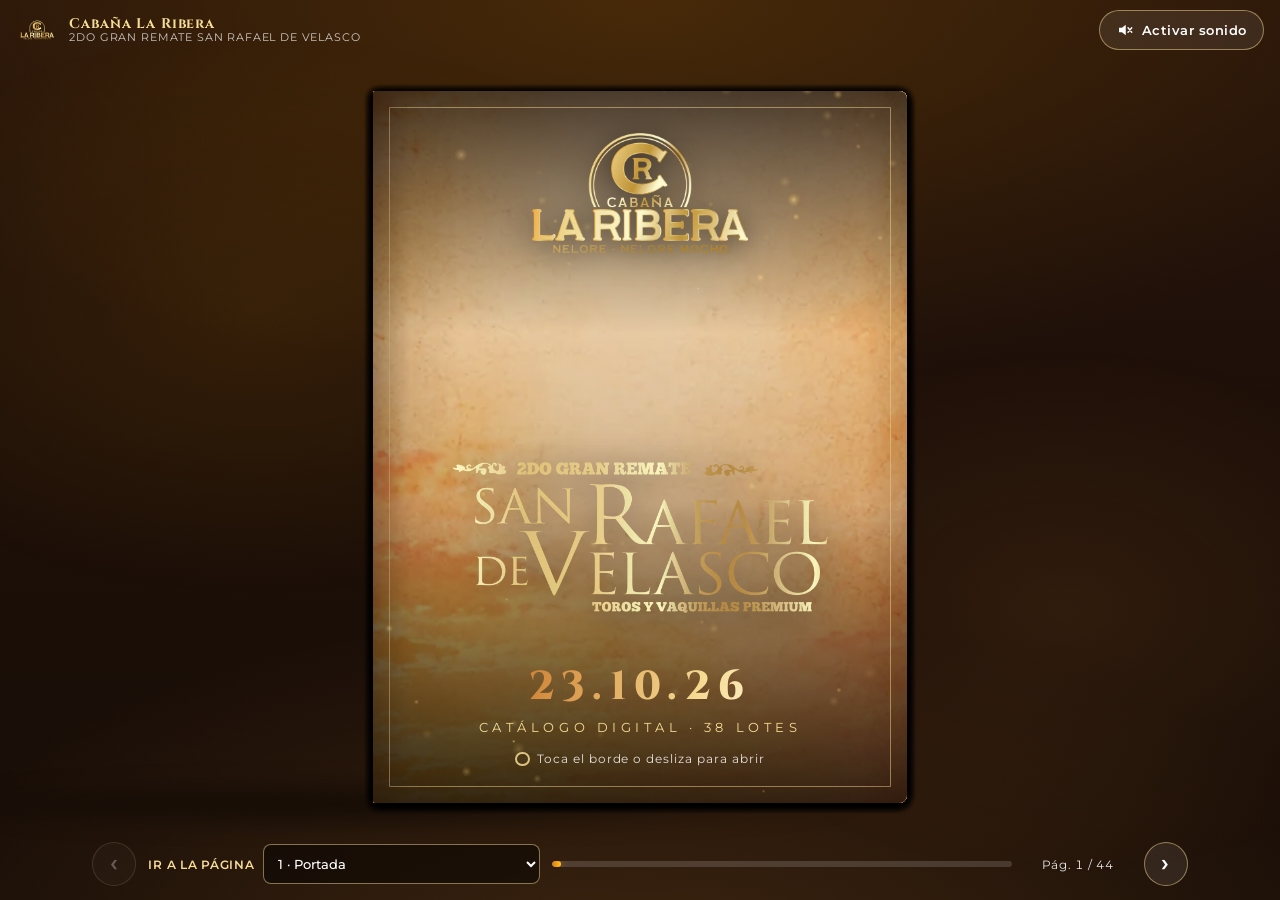
==== index.html @ 7583cc15 "Pulido: imágenes optimizadas, vista previa para compartir, cabeceras de seguridad, nginx sin root y " ====
<!doctype html>
<html lang="es">
<head>
  <meta charset="utf-8">
  <meta name="viewport" content="width=device-width, initial-scale=1, viewport-fit=cover">
  <title>Catálogo Cabaña La Ribera · 2do Gran Remate San Rafael de Velasco</title>
  <meta name="description" content="Catálogo digital del 2do Gran Remate San Rafael de Velasco — Toros y Vaquillas Premium. Cabaña La Ribera, Nelore y Nelore Mocho.">
  <meta name="theme-color" content="#1a0f08">
  <link rel="icon" href="assets/logo-header.webp" type="image/webp">
  <link rel="apple-touch-icon" href="assets/apple-touch-icon.png">
  <link rel="canonical" href="https://cabanalaribera.cerice360.com/">
  <meta property="og:type" content="website">
  <meta property="og:locale" content="es_BO">
  <meta property="og:site_name" content="Cabaña La Ribera">
  <meta property="og:title" content="Catálogo · 2do Gran Remate San Rafael de Velasco">
  <meta property="og:description" content="Toros y Vaquillas Premium Nelore · Nelore Mocho. 38 lotes con video. Cabaña La Ribera.">
  <meta property="og:url" content="https://cabanalaribera.cerice360.com/">
  <meta property="og:image" content="https://cabanalaribera.cerice360.com/assets/og-catalogo.jpg">
  <meta property="og:image:width" content="1200">
  <meta property="og:image:height" content="630">
  <meta name="twitter:card" content="summary_large_image">
  <link rel="preconnect" href="https://fonts.googleapis.com">
  <link rel="preconnect" href="https://fonts.gstatic.com" crossorigin>
  <link href="https://fonts.googleapis.com/css2?family=Cinzel:wght@500;700;800;900&family=Cormorant+Garamond:ital,wght@0,500;0,700;1,500;1,600&family=Montserrat:wght@400;500;600;700;800&display=swap" rel="stylesheet">
  <link rel="stylesheet" href="css/style.css">
</head>
<body class="intro-on">
  <div class="intro" id="intro" aria-hidden="true">
    <div class="intro-in">
      <img class="intro-logo" src="assets/logo-lr.webp" alt="">
      <i class="intro-line"></i>
      <p class="intro-txt">2do Gran Remate <span>·</span> San Rafael de Velasco</p>
    </div>
    <span class="intro-curtain intro-curtain--l"></span><span class="intro-curtain intro-curtain--r"></span>
  </div>
  <a class="skip" href="#book">Saltar al catálogo</a>

  <header class="topbar">
    <div class="brand">
      <img src="assets/logo-header.webp" alt="" width="44" height="29">
      <div class="brand-txt"><strong>Cabaña La Ribera</strong><span>2do Gran Remate San Rafael de Velasco</span></div>
    </div>
    <button id="sound" class="btn btn--sound" type="button" aria-pressed="false">
      <svg viewBox="0 0 24 24" width="18" height="18" aria-hidden="true"><path class="ic-spk" d="M4 9v6h4l5 4V5L8 9H4z" fill="currentColor"/><path class="ic-wave" d="M16 8.5a5 5 0 0 1 0 7M18.5 6a8.5 8.5 0 0 1 0 12" fill="none" stroke="currentColor" stroke-width="1.8" stroke-linecap="round"/><path class="ic-mute" d="M16 9l5 6M21 9l-5 6" fill="none" stroke="currentColor" stroke-width="1.8" stroke-linecap="round"/></svg>
      <span id="soundLabel">Activar sonido</span>
    </button>
  </header>

  <main class="stage" id="stage">
    <button class="edge edge--prev" id="edgePrev" type="button" aria-label="Página anterior"><span aria-hidden="true">‹</span></button>
    <div class="book-wrap" id="bookWrap">
      <div class="book" id="book" tabindex="-1" aria-label="Catálogo en formato libro"></div>
    </div>
    <button class="edge edge--next" id="edgeNext" type="button" aria-label="Página siguiente"><span aria-hidden="true">›</span></button>
  </main>

  <nav class="controls" aria-label="Navegación del catálogo">
    <button class="btn btn--icon" id="btnPrev" type="button" aria-label="Página anterior">‹</button>
    <label class="goto"><span>Ir a la página</span>
      <select id="goto"></select>
    </label>
    <div class="progress" role="progressbar" aria-label="Progreso del catálogo" aria-valuemin="0" aria-valuemax="100" aria-valuenow="0"><i id="bar"></i></div>
    <output class="counter" id="counter" aria-live="polite"></output>
    <button class="btn btn--icon" id="btnNext" type="button" aria-label="Página siguiente">›</button>
  </nav>

  <noscript><p class="noscript">Este catálogo necesita JavaScript.</p></noscript>
  <script src="data/catalog.js"></script>
  <script src="js/seals.js"></script>
  <script src="js/book.js"></script>
  <script src="js/fx.js"></script>
</body>
</html>
---- css/style.css ----
/* Catálogo Cabaña La Ribera — identidad: atardecer ámbar, bronce #cd7f32, misión chiquitana, tipografía de inscripción */
:root {
  --night: #170d07;
  --dusk: #2d170b;
  --umber: #4a2812;
  --bronze: #cd7f32;
  --amber: #ffa500;
  --gold: #d9a13a;
  --gold-hi: #f6dc94;
  --ember: #a8341c;
  --paper: #f8eed9;
  --paper-2: #efdcb8;
  --ink: #2b1a0f;
  --ink-soft: #6b4a30;
  --f-display: 'Cinzel', 'Trajan Pro', 'Times New Roman', serif;
  --f-serif: 'Cormorant Garamond', Georgia, serif;
  --f-sans: 'Montserrat', system-ui, -apple-system, 'Segoe UI', sans-serif;
  --bar: 132px;
  --ar: .75;
  --ease: cubic-bezier(.55, .06, .25, 1);
}
* { box-sizing: border-box; }
html, body { height: 100%; margin: 0; }
body {
  background:
    radial-gradient(120% 70% at 50% 0%, rgba(255, 165, 0, .16), transparent 60%),
    radial-gradient(90% 60% at 50% 110%, rgba(205, 127, 50, .22), transparent 70%),
    linear-gradient(180deg, #24120a, var(--night));
  background-color: var(--night);
  color: var(--ink);
  font-family: var(--f-sans);
  overflow: hidden;
  display: flex; flex-direction: column;
  -webkit-tap-highlight-color: transparent;
}
img { max-width: 100%; }
a { color: inherit; }
:focus-visible { outline: 3px solid var(--amber); outline-offset: 3px; border-radius: 4px; }
.skip { position: absolute; left: 8px; top: -60px; background: var(--amber); color: #000; padding: 10px 14px; z-index: 2000; font-weight: 700; border-radius: 6px; }
.skip:focus { top: 8px; }

/* ----- barra superior ----- */
.topbar { display: flex; align-items: center; justify-content: space-between; gap: 12px; padding: 10px max(16px, env(safe-area-inset-left)); color: #fff; flex: none; }
.brand { display: flex; align-items: center; gap: 10px; min-width: 0; }
.brand img { height: 29px; width: auto; }
.brand-txt { display: flex; flex-direction: column; line-height: 1.15; min-width: 0; }
.brand-txt strong { font-family: var(--f-display); letter-spacing: .06em; font-size: 14px; color: var(--gold-hi); white-space: nowrap; }
.brand-txt span { font-size: 10.5px; letter-spacing: .08em; text-transform: uppercase; opacity: .75; white-space: nowrap; overflow: hidden; text-overflow: ellipsis; }
.btn { font: 600 13px var(--f-sans); letter-spacing: .04em; color: #fff; background: rgba(255, 255, 255, .08); border: 1px solid rgba(246, 220, 148, .5); border-radius: 999px; padding: 9px 16px; cursor: pointer; display: inline-flex; align-items: center; gap: 8px; transition: background .2s, transform .2s; min-height: 40px; }
.btn:hover:not(:disabled) { background: rgba(205, 127, 50, .45); }
.btn:active:not(:disabled) { transform: scale(.96); }
.btn:disabled { opacity: .3; cursor: default; }
.btn--sound { flex: none; }
.btn--sound .ic-wave, .btn--sound .ic-mute { display: none; }
.btn--sound[aria-pressed="false"] .ic-mute { display: inline; }
.btn--sound[aria-pressed="true"] .ic-wave { display: inline; }
.btn--sound[aria-pressed="true"] { background: var(--bronze); border-color: var(--gold-hi); }
.btn--icon { font-size: 24px; width: 44px; height: 44px; padding: 0; justify-content: center; line-height: 1; padding-bottom: 3px; }

/* ----- escenario ----- */
.stage { touch-action: pan-y; position: relative; flex: 1 1 auto; min-height: 0; display: flex; align-items: center; justify-content: center; perspective: none; }
.book-wrap {
  --pw: min(calc((100vw - 150px) / 2), calc((100dvh - var(--bar) - 56px) * var(--ar)));
  --ph: calc(var(--pw) / var(--ar));
  width: calc(var(--pw) * 2); height: var(--ph);
  perspective: 2600px; position: relative;
}
.book { position: absolute; inset: 0; transform-style: preserve-3d; transition: transform .9s var(--ease); }
.book.at-start { transform: translateX(calc(var(--pw) * -.5)); }
.book.at-end { transform: translateX(calc(var(--pw) * .5)); }
.book::before { /* sombra sobre la mesa */
  content: ""; position: absolute; left: 3%; right: 3%; bottom: -5%; height: 8%;
  background: radial-gradient(ellipse at center, rgba(0, 0, 0, .55), transparent 70%); filter: blur(10px); transform: translateZ(-40px);
}
.sheet { position: absolute; left: 50%; top: 0; width: 50%; height: 100%; transform-origin: left center; transform-style: preserve-3d; transition: transform .9s var(--ease); }
.sheet.flipped { transform: rotateY(-180deg); }
.face { position: absolute; inset: 0; backface-visibility: hidden; -webkit-backface-visibility: hidden; overflow: hidden; background: var(--paper); }
.face--front { border-radius: 2px 8px 8px 2px; box-shadow: 0 2px 10px rgba(0, 0, 0, .35); }
.face--back { transform: rotateY(180deg); border-radius: 8px 2px 2px 8px; }
.face::after { content: ""; position: absolute; inset: 0; pointer-events: none; z-index: 20; }
.face--front::after { background: linear-gradient(90deg, rgba(40, 18, 5, .38), rgba(40, 18, 5, .08) 7%, transparent 16%, transparent 92%, rgba(40, 18, 5, .12)); }
.face--back::after { background: linear-gradient(270deg, rgba(40, 18, 5, .38), rgba(40, 18, 5, .08) 7%, transparent 16%, transparent 92%, rgba(40, 18, 5, .12)); }
.sheet.turning .face::before { content: ""; position: absolute; inset: 0; z-index: 21; pointer-events: none; background: #1a0b02; opacity: 0; animation: turnShade .9s var(--ease); }
@keyframes turnShade { 0% { opacity: 0 } 50% { opacity: .42 } 100% { opacity: 0 } }

/* móvil: una página */
html[data-mode="single"] .book-wrap { --pw: min(calc(100vw - 20px), calc((100dvh - var(--bar) - 56px) * var(--ar))); --ar: .625; width: var(--pw); height: var(--ph); }
html[data-mode="single"] .book, html[data-mode="single"] .book.at-start, html[data-mode="single"] .book.at-end { transform: none; }
.leaf { position: absolute; inset: 0; transform-origin: left center; transform-style: preserve-3d; transition: transform .8s var(--ease), opacity .8s var(--ease), visibility 0s; border-radius: 6px 10px 10px 6px; overflow: hidden; background: var(--paper); box-shadow: 0 6px 24px rgba(0, 0, 0, .5); }
.leaf.gone { transform: rotateY(-112deg); opacity: 0; visibility: hidden; pointer-events: none; transition: transform .8s var(--ease), opacity .7s .1s var(--ease), visibility 0s .8s; }
.leaf::after { content: ""; position: absolute; inset: 0; pointer-events: none; z-index: 20; background: linear-gradient(90deg, rgba(40, 18, 5, .3), transparent 10%); }

/* bordes táctiles */
.edge { position: absolute; top: 0; bottom: 0; width: clamp(54px, 9vw, 130px); z-index: 50; border: 0; background: transparent; color: var(--gold-hi); font-size: 54px; cursor: pointer; display: flex; align-items: center; opacity: .0; transition: opacity .25s, background .25s; }
.edge span { text-shadow: 0 2px 10px #000; padding-bottom: 8px; }
.edge--prev { left: 0; justify-content: flex-start; padding-left: 14px; background: linear-gradient(90deg, rgba(0, 0, 0, .0), transparent); }
.edge--next { right: 0; justify-content: flex-end; padding-right: 14px; }
.edge:hover:not(:disabled), .edge:focus-visible { opacity: 1; background: linear-gradient(90deg, rgba(205, 127, 50, .28), transparent); }
.edge--next:hover:not(:disabled), .edge--next:focus-visible { background: linear-gradient(270deg, rgba(205, 127, 50, .28), transparent); }
.edge:disabled { display: none; }
html[data-mode="single"] .edge { width: 17%; font-size: 0; }
html[data-mode="single"] .edge:disabled { display: none; }

/* ----- controles ----- */
.controls { flex: none; display: flex; align-items: center; gap: 12px; padding: 8px max(16px, env(safe-area-inset-left)) max(14px, env(safe-area-inset-bottom)); color: #fff; flex-wrap: wrap; justify-content: center; }
.goto { display: flex; align-items: center; gap: 8px; font-size: 12px; letter-spacing: .06em; text-transform: uppercase; color: var(--gold-hi); font-weight: 600; }
.goto select { font: 500 13px var(--f-sans); color: #fff; background: rgba(0, 0, 0, .45); border: 1px solid rgba(246, 220, 148, .5); border-radius: 8px; padding: 9px 10px; max-width: 46vw; min-height: 40px; }
.goto select option { color: #000; }
.progress { flex: 1 1 140px; min-width: 100px; max-width: 460px; height: 6px; border-radius: 4px; background: rgba(255, 255, 255, .15); overflow: hidden; }
.progress i { display: block; height: 100%; width: 0; background: linear-gradient(90deg, var(--bronze), var(--amber), var(--gold-hi)); border-radius: 4px; transition: width .6s var(--ease); }
.counter { font-size: 12px; letter-spacing: .06em; min-width: 108px; text-align: center; font-variant-numeric: tabular-nums; opacity: .9; }

/* ============ PÁGINAS ============ */
.page {
  --pw: min(calc((100vw - 150px) / 2), calc((100dvh - var(--bar) - 56px) * .75));
  position: absolute; inset: 0; overflow: hidden; color: var(--ink);
  font-size: calc(var(--pw) / 33); font-family: var(--f-sans); line-height: 1.4;

}
html[data-mode="single"] .page { --pw: min(calc(100vw - 20px), calc((100dvh - var(--bar) - 56px) * .625)); font-size: calc(var(--pw) / 27); }
.page--paper {
  background:
    radial-gradient(120% 80% at 10% 0%, rgba(255, 255, 255, .6), transparent 60%),
    radial-gradient(100% 70% at 100% 100%, rgba(205, 127, 50, .16), transparent 70%),
    var(--paper);
  display: flex; flex-direction: column; padding: 2.6em 2.4em 2.4em;
}
.page--paper::before { content: ""; position: absolute; inset: .9em; border: 1px solid rgba(168, 52, 28, .35); border-radius: 3px; pointer-events: none; box-shadow: inset 0 0 0 .3em transparent, inset 0 0 0 calc(.3em + 1px) rgba(205, 127, 50, .25); }
.deco { position: absolute; width: 5em; height: 5em; pointer-events: none; opacity: .55; background: radial-gradient(circle at 0 0, transparent 52%, var(--bronze) 53%, var(--bronze) 56%, transparent 57%), radial-gradient(circle at 0 0, transparent 34%, var(--bronze) 35%, var(--bronze) 37%, transparent 38%); }
.deco--tl { left: .9em; top: .9em; }
.deco--br { right: .9em; bottom: .9em; transform: rotate(180deg); }
.eyebrow { margin: 0; font-size: .78em; letter-spacing: .32em; text-transform: uppercase; color: var(--ember); font-weight: 700; text-align: center; }
.sec-title { font-family: var(--f-display); font-weight: 800; font-size: 2.1em; margin: .25em 0 .35em; text-align: center; color: var(--umber); letter-spacing: .06em; text-transform: uppercase; }
.sec-title--light { color: #fff; text-shadow: 0 2px 14px rgba(60, 20, 0, .7); position: relative; z-index: 2; }
.folio { position: absolute; left: 2.6em; right: 2.6em; bottom: 1.15em; display: flex; justify-content: space-between; align-items: baseline; font-size: .68em; letter-spacing: .2em; text-transform: uppercase; color: var(--ink-soft); z-index: 3; }
.folio b { font-family: var(--f-display); font-size: 1.5em; color: var(--ember); letter-spacing: .05em; }
.orn { display: flex; align-items: center; justify-content: center; gap: .6em; margin: .7em 0; }
.orn i { height: 1px; width: 5em; background: linear-gradient(90deg, transparent, var(--bronze)); }
.orn i:last-child { background: linear-gradient(270deg, transparent, var(--bronze)); }
.orn b { width: .7em; height: .7em; transform: rotate(45deg); background: var(--ember); box-shadow: 0 0 0 .22em var(--paper), 0 0 0 .3em var(--bronze); }

/* --- portada / contraportada --- */
.page--cover, .page--back { background: var(--night); color: #fff; }
.cover-video { position: absolute; inset: 0; width: 100%; height: 100%; object-fit: cover; opacity: .78; }
.page--cover { background: var(--night) center/cover url('../assets/info1-image-mobile.webp'); }
.page--back { background: radial-gradient(90% 60% at 50% 0%, rgba(255, 165, 0, .35), transparent 70%), var(--night); }
.cover-veil { position: absolute; inset: 0; background: linear-gradient(180deg, rgba(23, 13, 7, .78), rgba(23, 13, 7, .1) 34%, rgba(23, 13, 7, .18) 58%, rgba(23, 13, 7, .88)); }
.cover-frame { position: absolute; inset: 1em; border: 1px solid rgba(246, 220, 148, .65); outline: 1px solid rgba(246, 220, 148, .25); outline-offset: .35em; pointer-events: none; }
.cover-body { position: absolute; inset: 0; padding: 2.6em 2em 2.2em; display: flex; flex-direction: column; align-items: center; text-align: center; }
.cover-logo { width: 46%; height: auto; filter: drop-shadow(0 4px 14px rgba(0, 0, 0, .6)); }
.cover-title { width: 88%; height: auto; margin-top: auto; filter: drop-shadow(0 4px 18px rgba(0, 0, 0, .7)); }
.cover-date { margin: .6em 0 0; }
.cover-date span { display: inline-block; font-family: var(--f-display); font-size: 2.5em; font-weight: 800; letter-spacing: .18em; color: var(--bronze); background: linear-gradient(180deg, var(--gold-hi), var(--bronze)); -webkit-background-clip: text; background-clip: text; color: transparent; text-shadow: none; padding: 0 .2em; }
.cover-kicker { margin: .2em 0 0; font-size: .8em; letter-spacing: .35em; text-transform: uppercase; color: var(--gold-hi); }
.cover-hint { margin: 1.2em 0 0; font-size: .74em; letter-spacing: .08em; opacity: .85; display: flex; align-items: center; gap: .6em; }
.hint-hand { width: 1.2em; height: 1.2em; border: 2px solid var(--gold-hi); border-radius: 50%; display: inline-block; position: relative; }
.page--back .cover-body { justify-content: center; gap: 1.1em; }
.page--back .cover-logo { width: 62%; margin-bottom: .4em; }
.back-lema { font-family: var(--f-serif); font-style: italic; font-size: 2em; margin: 0; color: var(--gold-hi); }
.back-date { margin: 0; font-size: .95em; letter-spacing: .1em; text-transform: uppercase; line-height: 1.7; }
.back-date span { font-size: .78em; opacity: .75; letter-spacing: .18em; }
.back-contact { margin: .4em 0 0; line-height: 1.8; }
.back-contact a { text-decoration: none; border-bottom: 1px solid rgba(246, 220, 148, .5); }
.back-credit { position: absolute; bottom: 2.2em; margin: 0; font-size: .66em; letter-spacing: .12em; opacity: .65; text-transform: uppercase; }

/* --- bienvenida --- */
.page--welcome { padding: 0; }
.w-scene { height: 31%; position: relative; overflow: hidden; flex: none; }
.w-scene img { width: 100%; height: 100%; object-fit: cover; object-position: 55% 35%; display: block; }
.w-scene::after { content: ""; position: absolute; inset: auto 0 0 0; height: 40%; background: linear-gradient(180deg, transparent, var(--paper)); }
.w-body { padding: 0 2.6em; text-align: center; position: relative; z-index: 2; margin-top: -.6em; }
.w-title { font-family: var(--f-display); font-weight: 800; font-size: 1.95em; line-height: 1.1; margin: .3em 0 .1em; color: var(--umber); text-transform: uppercase; letter-spacing: .04em; }
.w-sub { margin: 0; font-size: .8em; font-weight: 700; letter-spacing: .26em; text-transform: uppercase; color: var(--ember); }
.w-p { margin: .45em 0; font-size: .94em; line-height: 1.5; }
.w-p b { color: var(--ember); font-weight: 700; }
.w-quote { font-family: var(--f-serif); font-style: italic; font-size: 1.35em; line-height: 1.15; margin: .5em 0 .5em; color: var(--umber); }
.w-when { display: flex; flex-direction: column; gap: .1em; margin: 0; font-size: .8em; }
.w-when b { letter-spacing: .12em; color: var(--ember); text-transform: uppercase; }
.w-when span { opacity: .8; }

/* --- agenda --- */
.ag-head { position: relative; z-index: 2; }
.timeline { list-style: none; margin: .6em 0 0; padding: 0; display: grid; gap: 1.05em; position: relative; z-index: 2; }
.timeline::before { content: ""; position: absolute; left: 3.15em; top: 1.4em; bottom: 1.4em; width: 2px; background: repeating-linear-gradient(180deg, var(--bronze) 0 .5em, transparent .5em .9em); }
.tl-item { display: grid; grid-template-columns: 6.3em 3.1em 1fr; align-items: center; gap: .9em; background: rgba(255, 255, 255, .55); border: 1px solid rgba(205, 127, 50, .35); border-radius: .5em; padding: .75em .9em .75em .5em; box-shadow: 0 .3em 1em rgba(120, 60, 10, .1); position: relative; }
.tl-date { text-align: center; line-height: 1; font-family: var(--f-display); color: var(--ember); }
.tl-date b { display: block; font-size: 2.8em; font-weight: 800; }
.tl-date span { display: block; text-transform: uppercase; letter-spacing: .25em; font-size: .78em; font-weight: 700; margin-top: .25em; color: var(--umber); }
.tl-ic { width: 3.1em; height: 3.1em; border-radius: 50%; background: var(--umber); color: var(--gold-hi); display: grid; place-items: center; padding: .65em; z-index: 1; border: 2px solid var(--bronze); }
.tl-ic svg { width: 100%; height: 100%; }
.tl-txt h3 { margin: 0; font-family: var(--f-display); font-size: 1.12em; letter-spacing: .04em; color: var(--umber); text-transform: uppercase; }
.tl-time { margin: .15em 0 0; font-weight: 800; color: var(--ember); letter-spacing: .1em; }
.tl-place { margin: .1em 0 0; font-size: .86em; color: var(--ink-soft); line-height: 1.3; }
.ag-mision { position: absolute; left: 0; right: 0; bottom: 0; width: 100%; height: 26%; object-fit: cover; opacity: .55; mask-image: linear-gradient(180deg, transparent, #000 70%); -webkit-mask-image: linear-gradient(180deg, transparent, #000 70%); z-index: 1; }
.page--agenda .folio { z-index: 3; }
.is-visible .tl-item { animation: rise .7s var(--ease) both; animation-delay: calc(.25s + var(--i) * .18s); }
@keyframes rise { from { opacity: 0; transform: translateY(1em); } }

/* --- lote --- */
.page--lot { padding: 0 0 0; }
.lot-head { position: relative; flex: none; height: 6.3em; margin: 0; background: linear-gradient(180deg, rgba(60, 22, 4, .1), rgba(60, 22, 4, .55)), url('../assets/info1-image-mobile.webp') center 35%/cover; display: flex; align-items: flex-end; gap: .55em; padding: 0 2.4em .7em; color: #fff; overflow: hidden; }
.lot-head::after { content: ""; position: absolute; left: 0; right: 0; bottom: 0; height: 3px; background: linear-gradient(90deg, var(--bronze), var(--gold-hi), var(--bronze)); }
.lot-kicker { font-family: var(--f-display); letter-spacing: .4em; font-size: .85em; text-transform: uppercase; padding-bottom: .55em; text-shadow: 0 1px 8px rgba(0, 0, 0, .6); }
.lot-num { font-family: var(--f-display); font-weight: 900; font-size: 4.4em; line-height: .85; color: #fff; text-shadow: 0 3px 0 var(--ember), 0 6px 18px rgba(60, 20, 0, .55); letter-spacing: .02em; }
.lot-brand { margin-left: auto; font-size: .68em; letter-spacing: .2em; text-transform: uppercase; display: flex; align-items: center; gap: .6em; padding-bottom: .5em; text-shadow: 0 1px 8px rgba(0, 0, 0, .7); font-weight: 600; text-align: right; }
.lot-brand i { width: .6em; height: .6em; background: var(--amber); transform: rotate(45deg); flex: none; }
.vframe { position: relative; margin: 1.1em 2.1em 0; padding: .45em; border-radius: .35em; background: linear-gradient(135deg, #f6dc94, #b97a25 40%, #6d3f0e 70%, #d9a13a); box-shadow: 0 .5em 1.4em rgba(80, 30, 5, .35); flex: none; z-index: 2; }
.vframe::before { content: ""; position: absolute; inset: .18em; border: 1px solid rgba(255, 240, 200, .55); border-radius: .25em; pointer-events: none; z-index: 5; }
.vbox { position: relative; aspect-ratio: 16 / 9; background: #000; overflow: hidden; border-radius: .15em; }
.vbox video, .vbox .v-frame, .vbox .v-poster { position: absolute; inset: 0; width: 100%; height: 100%; border: 0; object-fit: cover; display: block; }
.vbox .v-poster { transform: scale(1.34); } /* recorta las barras del 4:3 de YouTube */
.vbox.is-playing .v-poster { opacity: 0; transition: opacity .9s 5s; }
.vbox .v-frame { transform: scale(1.16); }
.v-shield { position: absolute; inset: 0; z-index: 3; touch-action: pan-y; }
.v-yt { position: absolute; right: .5em; bottom: .5em; z-index: 4; font-size: .66em; letter-spacing: .1em; text-transform: uppercase; font-weight: 700; text-decoration: none; background: rgba(0, 0, 0, .65); color: #fff; padding: .45em .8em; border-radius: 99px; border: 1px solid rgba(246, 220, 148, .6); opacity: 0; transition: opacity .2s; }
.v-yt:focus-visible, .vframe:hover .v-yt, .vbox.no-embed .v-yt { opacity: 1; }
.vbox.no-embed .v-shield { pointer-events: none; }
.vbox:not(.is-playing)::after { content: ""; position: absolute; left: 50%; top: 50%; width: 3.4em; height: 3.4em; margin: -1.7em; border-radius: 50%; border: 3px solid rgba(255, 255, 255, .25); border-top-color: var(--amber); animation: spin 1s linear infinite; opacity: .0; }
.is-visible .vbox:not(.is-playing):not(.no-embed)[data-yt]::after { opacity: 1; }
@keyframes spin { to { transform: rotate(360deg); } }
.vbox.no-embed .v-poster { transform: scale(1.34); }
.vbox.no-embed::before { content: "▶"; position: absolute; inset: 0; display: grid; place-items: center; color: #fff; font-size: 2.6em; z-index: 2; text-shadow: 0 2px 14px #000; pointer-events: none; }

.seals { display: flex; justify-content: center; align-items: center; gap: .15em; margin: -.9em 2em 0; position: relative; z-index: 6; min-height: 6.4em; pointer-events: none; flex-wrap: nowrap; }
.seal-slot { display: block; transform: rotate(var(--rot)); opacity: 0; }
.seal { display: block; width: 6.4em; height: 6.4em; overflow: visible; filter: drop-shadow(0 .3em .45em rgba(50, 15, 0, .45)); }
.seal--combo { width: 7.2em; }
.is-visible .seal-slot { animation: stamp .75s var(--d) cubic-bezier(.2, 1.5, .4, 1) both; }
@keyframes stamp { 0% { opacity: 0; transform: rotate(calc(var(--rot) - 30deg)) scale(2.6); } 55% { opacity: 1; transform: rotate(calc(var(--rot) + 3deg)) scale(.9); } 78% { transform: rotate(var(--rot)) scale(1.05); } 100% { opacity: 1; transform: rotate(var(--rot)) scale(1); } }
/* animaciones internas de cada sello */
.s-shine { transform: translateX(-40px); }
.is-visible .s-shine { animation: shine 3.4s 1.2s ease-in-out infinite; }
@keyframes shine { 0% { transform: translateX(-40px); } 38%, 100% { transform: translateX(190px); } }
.s-pop { transform-box: fill-box; transform-origin: center; }
.is-visible .s-pop { animation: pop 2.6s 1.1s ease-in-out infinite; }
@keyframes pop { 0%, 70%, 100% { transform: scale(1) rotate(0); } 80% { transform: scale(1.35) rotate(18deg); } 90% { transform: scale(.95) rotate(-8deg); } }
.s-draw { stroke-dasharray: 100; stroke-dashoffset: 100; }
.is-visible .s-draw { animation: draw 1.4s .6s ease-out forwards; }
.is-visible .s-draw2 { animation-delay: 1s; }
@keyframes draw { to { stroke-dashoffset: 0; } }
.is-visible .s-tag { animation: swing 2.4s 1s ease-out both; }
@keyframes swing { 0% { transform: rotate(0); } 18% { transform: rotate(14deg); } 40% { transform: rotate(-9deg); } 62% { transform: rotate(5deg); } 82% { transform: rotate(-2deg); } 100% { transform: rotate(0); } }
.s-mer { transform-box: fill-box; }
.is-visible .s-mer { animation: globe 4s linear infinite; }
.is-visible .s-mer2 { animation-delay: -2s; }
@keyframes globe { 0% { transform: scaleX(1); } 50% { transform: scaleX(.04); } 100% { transform: scaleX(1); } }
.is-visible .s-pulse { animation: pulse 2s 1.2s ease-in-out infinite; }
@keyframes pulse { 0%, 100% { transform: scale(1); } 50% { transform: scale(1.07); } }
.is-visible .s-rays { animation: rot 14s linear infinite; }
@keyframes rot { to { transform: rotate(360deg); } }
.s-rung { opacity: 0; }
.is-visible .s-rung { animation: fadein .5s forwards; }
@keyframes fadein { to { opacity: 1; } }

.spec { margin: .9em 2.1em 0; display: grid; grid-template-columns: 1fr 1fr; gap: .45em .8em; position: relative; z-index: 2; }
.spec div { border-bottom: 1px dotted rgba(168, 52, 28, .45); padding-bottom: .3em; min-width: 0; }
.spec dt { font-size: .62em; letter-spacing: .22em; text-transform: uppercase; color: var(--ember); font-weight: 700; }
.spec dd { margin: .1em 0 0; font-weight: 600; font-size: 1em; overflow-wrap: anywhere; }
.spec .is-empty dd { font-family: var(--f-serif); font-style: italic; font-weight: 500; color: var(--ink-soft); opacity: .8; font-size: 1.1em; }
.spec-empty { margin: .6em 2.1em 0; text-align: center; font-family: var(--f-serif); font-style: italic; font-size: 1.2em; color: var(--ink-soft); line-height: 1.2; position: relative; z-index: 2; }
.cta { position: absolute; left: 50%; bottom: 3.2em; transform: translateX(-50%); white-space: nowrap; text-decoration: none; font-size: .78em; font-weight: 700; letter-spacing: .14em; text-transform: uppercase; color: #fff; background: linear-gradient(180deg, var(--bronze), #9b5a1b); padding: .9em 1.6em; border-radius: 99px; box-shadow: 0 .35em 1em rgba(100, 45, 5, .35); z-index: 8; border: 1px solid var(--gold-hi); transition: filter .2s, transform .2s; }
.cta:hover { filter: brightness(1.12); }
.cta:active { transform: translateX(-50%) scale(.97); }
.cta--big { position: static; transform: none; display: inline-block; margin-top: 1em; }
.cta--big:active { transform: scale(.97); }

/* --- patrocinadores --- */
.page--sponsors { align-items: stretch; }
.page--sponsors .sec-title { font-size: 1.7em; margin-top: .6em; }
.page--sponsors .sec-title--2 { margin-top: .1em; }
.logos { display: grid; gap: 1em; align-items: center; justify-items: center; position: relative; z-index: 2; }
.logos figure { margin: 0; width: 100%; display: grid; place-items: center; }
.logos img { max-height: 8.6em; width: auto; max-width: 100%; object-fit: contain; }
.logos--1 img { max-height: 10.5em; }
.logos--4 { grid-template-columns: 1fr 1fr; }
.logos--4 figure { background: rgba(255, 255, 255, .55); border: 1px solid rgba(205, 127, 50, .3); border-radius: .5em; padding: .6em; height: 7.4em; }
.logos--4 img { max-height: 6.2em; }
.thanks { margin: auto 0 1.6em; text-align: center; font-family: var(--f-serif); font-style: italic; font-size: 1.25em; color: var(--umber); position: relative; z-index: 2; }

/* --- contacto --- */
.page--contact { padding: 0; }
.ct-hero { position: relative; height: 34%; display: grid; place-items: center; flex: none; }
.ct-hero img { position: absolute; inset: 0; width: 100%; height: 100%; object-fit: cover; }
.ct-hero::after { content: ""; position: absolute; inset: 0; background: linear-gradient(180deg, rgba(60, 20, 0, .15), rgba(60, 20, 0, .55)); }
.ct-body { padding: 1.4em 2.6em 0; text-align: center; position: relative; z-index: 2; }
.ct-list { list-style: none; margin: 0; padding: 0; display: grid; gap: .8em; }
.ct-list li { display: flex; flex-direction: column; gap: .1em; }
.ct-list span { font-size: .66em; letter-spacing: .3em; text-transform: uppercase; color: var(--ember); font-weight: 700; }
.ct-list a { font-family: var(--f-display); font-weight: 700; font-size: 1.2em; text-decoration: none; color: var(--umber); overflow-wrap: anywhere; }
.ct-list a:hover { text-decoration: underline; }
.social { display: flex; justify-content: center; gap: .6em; flex-wrap: wrap; margin-top: 1.1em; }
.social a { text-decoration: none; font-size: .74em; letter-spacing: .14em; text-transform: uppercase; font-weight: 700; padding: .65em 1.1em; border: 1px solid var(--bronze); border-radius: 99px; color: var(--umber); }
.social a:hover { background: var(--bronze); color: #fff; }

/* hint: mano animada en portada */
.is-visible .hint-hand { animation: tap 1.8s ease-in-out infinite; }
@keyframes tap { 0%, 100% { transform: scale(1); box-shadow: 0 0 0 0 rgba(246, 220, 148, .6); } 50% { transform: scale(.8); box-shadow: 0 0 0 .7em rgba(246, 220, 148, 0); } }

@media (max-width: 899px), (max-aspect-ratio: 1/1) {
  .brand-txt span { display: none; }
  .btn--sound span { display: inline; }
  .controls { gap: 8px; }
  .goto span { display: none; }
  .goto select { max-width: 40vw; }
  .progress { order: 5; flex-basis: 100%; max-width: none; }
  :root { --bar: 150px; }
}
@media (max-width: 420px) { .counter { min-width: 0; } }

/* movimiento reducido */
@media (prefers-reduced-motion: reduce) {
  *, *::before, *::after { animation-duration: .001ms !important; animation-delay: 0s !important; animation-iteration-count: 1 !important; transition-duration: .001ms !important; transition-delay: 0s !important; scroll-behavior: auto !important; }
  .s-draw { stroke-dashoffset: 0; }
  .seal-slot, .s-rung { opacity: 1; }
  .s-shine { display: none; }
}
html.reduce .s-draw { stroke-dashoffset: 0; }

/* ajustes página de bienvenida en móvil */
html[data-mode="single"] .w-scene { height: 25%; }
html[data-mode="single"] .w-title { font-size: 1.55em; }
html[data-mode="single"] .w-body { padding: 0 2em; }
html[data-mode="single"] .w-p { font-size: .92em; margin: .35em 0; line-height: 1.42; }
html[data-mode="single"] .w-quote { font-size: 1.2em; margin: .4em 0; }
html[data-mode="single"] .orn { margin: .4em 0; }

/* =====================================================================
   ANIMACIONES DE AMBIENTE Y ENTRADA (v2)
   ===================================================================== */
:root { --lux: cubic-bezier(.16, 1, .3, 1); }

/* --- telón de entrada --- */
.intro { position: fixed; inset: 0; z-index: 3000; display: grid; place-items: center; cursor: pointer; }
.intro-curtain { position: absolute; top: 0; bottom: 0; width: 50.5%; background: radial-gradient(120% 80% at 100% 50%, #2d170b, var(--night) 70%); transition: transform 1.1s var(--lux); z-index: 0; }
.intro-curtain--l { left: 0; }
.intro-curtain--r { right: 0; transform-origin: right; background: radial-gradient(120% 80% at 0% 50%, #2d170b, var(--night) 70%); }
.intro-curtain--l::after { content: ""; position: absolute; right: 0; top: 0; bottom: 0; width: 1px; background: linear-gradient(180deg, transparent, rgba(246, 220, 148, .5), transparent); }
.intro-in { position: relative; z-index: 1; display: flex; flex-direction: column; align-items: center; gap: 18px; transition: opacity .6s, transform 1s var(--lux), filter .6s; }
.intro-logo { width: min(300px, 62vw); height: auto; animation: introLogo 1.6s var(--lux) both; filter: drop-shadow(0 6px 30px rgba(255, 165, 0, .25)); }
.intro-line { display: block; height: 1px; width: min(320px, 70vw); background: linear-gradient(90deg, transparent, var(--gold-hi), transparent); transform: scaleX(0); animation: introLine 1.2s .7s var(--lux) forwards; }
.intro-txt { margin: 0; color: var(--gold-hi); font: 600 12px var(--f-sans); text-transform: uppercase; letter-spacing: .38em; text-align: center; padding: 0 16px; animation: introTxt 1.4s 1s var(--lux) both; }
.intro-txt span { color: var(--bronze); }
.intro--out { pointer-events: none; }
.intro--out .intro-in { opacity: 0; transform: scale(1.06); filter: blur(6px); }
.intro--out .intro-curtain--l { transform: translateX(-101%); transition-delay: .25s; }
.intro--out .intro-curtain--r { transform: translateX(101%); transition-delay: .25s; }
@keyframes introLogo { from { opacity: 0; transform: scale(.88); filter: blur(14px) drop-shadow(0 0 0 transparent); } }
@keyframes introLine { to { transform: scaleX(1); } }
@keyframes introTxt { from { opacity: 0; letter-spacing: .9em; } }

/* mientras está el telón, nada corre por detrás */
.intro-on .page, .intro-on .page * { animation-play-state: paused !important; }
.intro-on .topbar, .intro-on .controls { opacity: 0; }
.intro-on .book-wrap { opacity: 0; }

/* --- entrada del escenario --- */
body:not(.intro-on) .topbar { animation: dropIn .9s .35s var(--lux) both; }
body:not(.intro-on) .controls { animation: riseIn .9s .5s var(--lux) both; }
body:not(.intro-on) .book-wrap { animation: bookIn 1.4s .15s var(--lux) both; }
@keyframes dropIn { from { opacity: 0; transform: translateY(-16px); } }
@keyframes riseIn { from { opacity: 0; transform: translateY(16px); } }
@keyframes bookIn { from { opacity: 0; transform: translateY(34px) scale(.95) rotateX(7deg); filter: blur(4px); } }

/* --- luz ambiente que respira detrás del libro --- */
body::before { content: ""; position: fixed; inset: -25%; pointer-events: none; z-index: 0; background: radial-gradient(35% 30% at 30% 40%, rgba(255, 165, 0, .10), transparent 70%), radial-gradient(30% 28% at 72% 62%, rgba(205, 127, 50, .12), transparent 70%); animation: ambient 22s ease-in-out infinite alternate; }
@keyframes ambient { to { transform: translate3d(6%, -4%, 0) rotate(8deg); } }
.topbar, .controls { position: relative; z-index: 2; }
.stage { z-index: 1; }

/* --- barra de progreso con brillo --- */
.progress i { background: linear-gradient(90deg, var(--bronze), var(--amber), var(--gold-hi), var(--amber), var(--bronze)); background-size: 250% 100%; animation: barGlow 4s linear infinite; box-shadow: 0 0 10px rgba(255, 165, 0, .45); }
@keyframes barGlow { to { background-position: -250% 0; } }

/* --- esquina que se levanta al apuntar el borde --- */
.sheet.peek-next { transform: rotateY(-13deg); transition-duration: .5s; }
.sheet.flipped.peek-prev { transform: rotateY(-167deg); transition-duration: .5s; }
.leaf.peek-next { transform: rotateY(-9deg); transition-duration: .45s; }

/* --- polvo dorado --- */
.dust { position: absolute; inset: 0; width: 100%; height: 100%; pointer-events: none; z-index: 2; mix-blend-mode: screen; }
.cover-body { z-index: 3; }
.cover-frame { z-index: 3; }

/* --- portada --- */
.is-visible .cover-video { animation: kenburns 16s ease-in-out infinite alternate; }
@keyframes kenburns { from { transform: scale(1.12) translate3d(-1.5%, 1%, 0); } to { transform: scale(1) translate3d(1%, -1%, 0); } }
.page--cover.is-visible .cover-frame, .page--back.is-visible .cover-frame { animation: frameDraw 1.6s .2s var(--lux) both; }
@keyframes frameDraw { from { clip-path: inset(50% 0 50% 0); opacity: 0; } to { clip-path: inset(0 0 0 0); opacity: 1; } }
.is-visible .cover-logo { animation: blurIn 1.3s .35s var(--lux) both; }
.page--cover.is-visible .cover-title { animation: blurIn 1.5s .65s var(--lux) both; }
@keyframes blurIn { from { opacity: 0; transform: translateY(14px) scale(.96); filter: blur(10px); } }
.cover-date span { background: linear-gradient(105deg, var(--bronze) 0%, var(--gold-hi) 30%, #fff8dc 45%, var(--gold-hi) 55%, var(--bronze) 85%); background-size: 260% 100%; -webkit-background-clip: text; background-clip: text; }
.is-visible .cover-date span { animation: trackIn 1.4s 1s var(--lux) both, goldSweep 5s 2.4s ease-in-out infinite; }
@keyframes trackIn { from { opacity: 0; letter-spacing: .7em; } }
@keyframes goldSweep { 0% { background-position: 100% 0; } 60%, 100% { background-position: -160% 0; } }
.is-visible .cover-kicker { animation: fadeUp 1s 1.35s var(--lux) both; }
.is-visible .cover-hint { animation: fadeUp 1s 1.7s var(--lux) both; }
.is-visible .back-lema { animation: fadeUp 1.1s .8s var(--lux) both; }
.is-visible .back-date { animation: fadeUp 1.1s 1.05s var(--lux) both; }
.is-visible .back-contact { animation: fadeUp 1.1s 1.25s var(--lux) both; }
@keyframes fadeUp { from { opacity: 0; transform: translateY(.8em); } }

/* --- revelado del contenido de cada página --- */
.is-visible .w-scene img { animation: slowZoom 18s ease-out both; }
@keyframes slowZoom { from { transform: scale(1.14); } }
.is-visible .w-body > * { animation: fadeUp .9s var(--lux) both; }
.is-visible .w-body > :nth-child(1) { animation-delay: .35s; }
.is-visible .w-body > :nth-child(2) { animation-delay: .45s; }
.is-visible .w-body > :nth-child(3) { animation-delay: .55s; }
.is-visible .w-body > :nth-child(4) { animation-delay: .65s; }
.is-visible .w-body > :nth-child(5) { animation-delay: .75s; }
.is-visible .w-body > :nth-child(6) { animation-delay: .85s; }
.is-visible .w-body > :nth-child(n+7) { animation-delay: .95s; }
.is-visible .orn i { animation: lineGrow 1.1s .6s var(--lux) both; }
.is-visible .orn i:last-child { transform-origin: left; }
.orn i:first-child { transform-origin: right; }
@keyframes lineGrow { from { transform: scaleX(0); } }
.is-visible .orn b { animation: gemSpin 1.2s .5s var(--lux) both; }
@keyframes gemSpin { from { transform: rotate(-135deg) scale(0); } }
.is-visible .sec-title, .is-visible .eyebrow { animation: fadeUp .9s .25s var(--lux) both; }

/* lote */
.lot-head { background: none; }
.lot-head::before { content: ""; position: absolute; inset: 0; z-index: -1; background: linear-gradient(180deg, rgba(60, 22, 4, .1), rgba(60, 22, 4, .55)), url('../assets/info1-image-mobile.webp') center 35%/cover; }
.is-visible .lot-head::before { animation: headDrift 20s ease-in-out infinite alternate; }
@keyframes headDrift { from { transform: scale(1.18) translateX(-3%); } to { transform: scale(1.05) translateX(3%); } }
.lot-head { isolation: isolate; }
.is-visible .lot-head::after { animation: lineGrow 1.2s .3s var(--lux) both; }
.is-visible .lot-kicker { animation: slideR .9s .3s var(--lux) both; }
.is-visible .lot-num { animation: numIn 1.1s .38s var(--lux) both; }
.is-visible .lot-brand { animation: fadeIn 1s .7s ease both; }
@keyframes slideR { from { opacity: 0; transform: translateX(-1em); letter-spacing: .9em; } }
@keyframes numIn { from { opacity: 0; transform: translateY(.35em) scale(.92); filter: blur(6px); } }
@keyframes fadeIn { from { opacity: 0; } }
.is-visible .vframe { animation: frameIn 1s .2s var(--lux) both; }
@keyframes frameIn { from { opacity: 0; transform: translateY(1em) scale(.97); } }
.vframe::after { content: ""; position: absolute; inset: 0; border-radius: inherit; pointer-events: none; z-index: 6; background: linear-gradient(115deg, transparent 35%, rgba(255, 248, 220, .55) 48%, transparent 60%); background-size: 260% 100%; background-position: 130% 0; mix-blend-mode: soft-light; }
.is-visible .vframe::after { animation: frameGlint 6s 1.4s ease-in-out infinite; }
@keyframes frameGlint { 0% { background-position: 130% 0; } 35%, 100% { background-position: -130% 0; } }
.is-visible .spec > div { animation: fadeUp .8s var(--lux) both; }
.is-visible .spec > div:nth-child(1) { animation-delay: 1.05s; }
.is-visible .spec > div:nth-child(2) { animation-delay: 1.15s; }
.is-visible .spec > div:nth-child(3) { animation-delay: 1.25s; }
.is-visible .spec > div:nth-child(4) { animation-delay: 1.35s; }
.is-visible .spec > div:nth-child(n+5) { animation-delay: 1.45s; }
.is-visible .cta:not(.cta--big) { animation: ctaIn .9s 1.5s var(--lux) both, ctaGlow 3.6s 2.6s ease-in-out infinite; }
@keyframes ctaIn { from { opacity: 0; transform: translate(-50%, .8em); } }
@keyframes ctaGlow { 0%, 100% { box-shadow: 0 .35em 1em rgba(100, 45, 5, .35); } 50% { box-shadow: 0 .35em 1.6em rgba(255, 165, 0, .55), 0 0 0 .25em rgba(246, 220, 148, .25); } }
.is-visible .cta--big { animation: fadeUp .9s .9s var(--lux) both, ctaGlow 3.6s 2s ease-in-out infinite; }

/* agenda: la línea de tiempo se dibuja */
.timeline::before { transform-origin: top; }
.is-visible .timeline::before { animation: lineDown 1.4s .3s var(--lux) both; }
@keyframes lineDown { from { transform: scaleY(0); } }
.is-visible .tl-ic { animation: gemPop .7s var(--lux) both; animation-delay: calc(.55s + var(--i, 0) * .18s); }
@keyframes gemPop { from { transform: scale(0) rotate(-90deg); } }

/* patrocinadores y contacto */
.is-visible .logos figure { animation: logoIn .8s var(--lux) both; }
.is-visible .logos figure:nth-child(1) { animation-delay: .45s; }
.is-visible .logos figure:nth-child(2) { animation-delay: .6s; }
.is-visible .logos figure:nth-child(3) { animation-delay: .75s; }
.is-visible .logos figure:nth-child(4) { animation-delay: .9s; }
.logos--1 figure { animation-delay: .4s !important; }
@keyframes logoIn { from { opacity: 0; transform: translateY(.8em) scale(.92); filter: grayscale(1); } }
.logos--4 figure { transition: transform .35s var(--lux), box-shadow .35s; }
.logos--4 figure:hover { transform: translateY(-3px); box-shadow: 0 .6em 1.4em rgba(120, 60, 10, .2); }
.is-visible .thanks { animation: fadeUp 1s 1.1s var(--lux) both; }
.is-visible .ct-hero img { animation: slowZoom 16s ease-out both; }
.is-visible .ct-list li { animation: fadeUp .8s var(--lux) both; }
.is-visible .ct-list li:nth-child(1) { animation-delay: .4s; }
.is-visible .ct-list li:nth-child(2) { animation-delay: .52s; }
.is-visible .ct-list li:nth-child(3) { animation-delay: .64s; }
.is-visible .social a { animation: fadeUp .8s 1.1s var(--lux) both; }

/* Celular angosto: el botón de sonido queda solo con el ícono para no chocar con el nombre */
@media (max-width: 480px) {
  .btn--sound span { display: none; }
  .btn--sound { padding: 0; width: 42px; height: 42px; justify-content: center; border-radius: 50%; }
  .brand-txt strong { font-size: 13px; }
}
.noscript { color: #fff; padding: 2rem; }
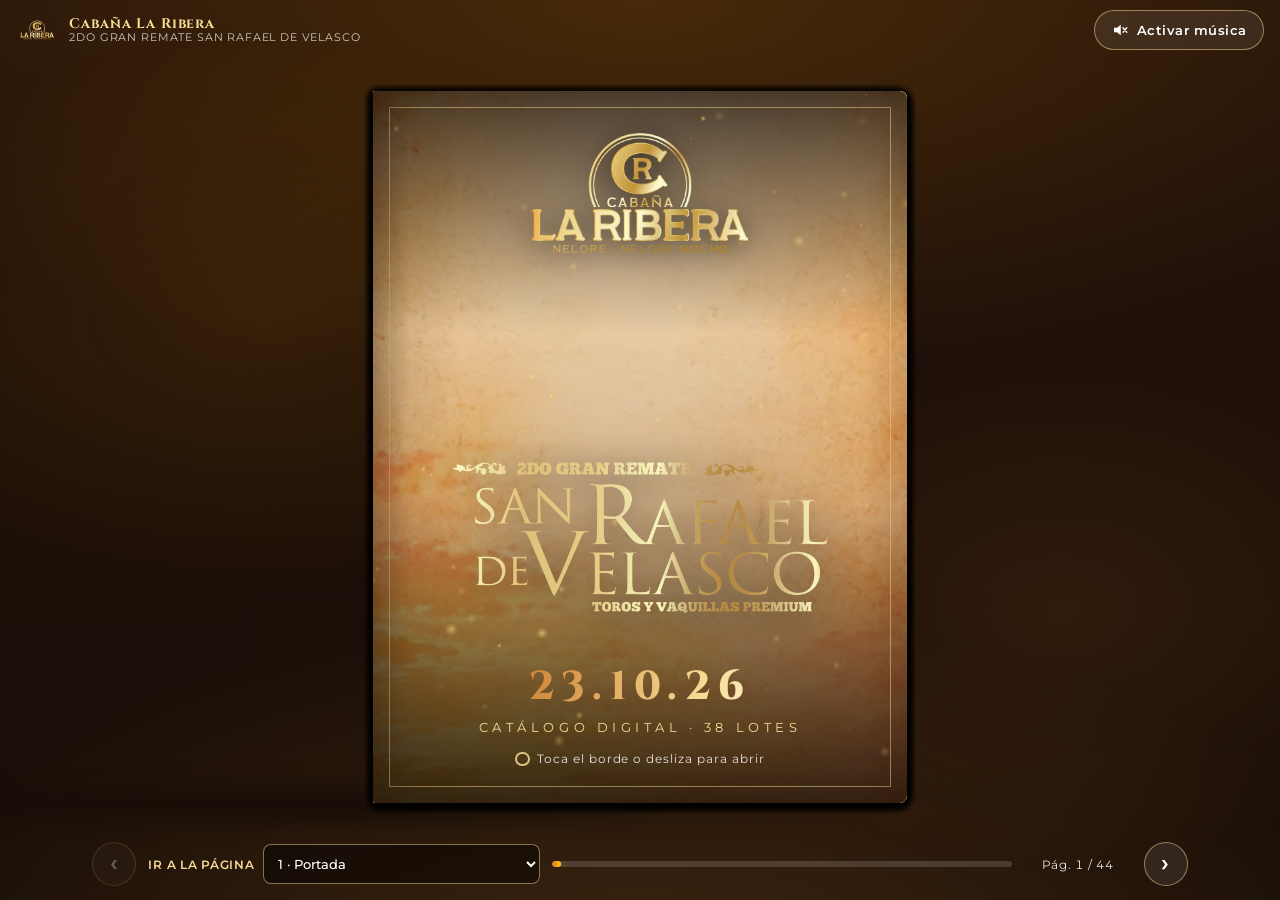
==== commit ede86994: "Música de fondo, videos siempre silenciados, ficha de lote con datos de referencia, descripción y se" ====
--- a/index.html
+++ b/index.html
@@ -42,7 +42,7 @@
     </div>
     <button id="sound" class="btn btn--sound" type="button" aria-pressed="false">
       <svg viewBox="0 0 24 24" width="18" height="18" aria-hidden="true"><path class="ic-spk" d="M4 9v6h4l5 4V5L8 9H4z" fill="currentColor"/><path class="ic-wave" d="M16 8.5a5 5 0 0 1 0 7M18.5 6a8.5 8.5 0 0 1 0 12" fill="none" stroke="currentColor" stroke-width="1.8" stroke-linecap="round"/><path class="ic-mute" d="M16 9l5 6M21 9l-5 6" fill="none" stroke="currentColor" stroke-width="1.8" stroke-linecap="round"/></svg>
-      <span id="soundLabel">Activar sonido</span>
+      <span id="soundLabel">Activar música</span>
     </button>
   </header>
 
@@ -66,6 +66,7 @@
 
   <noscript><p class="noscript">Este catálogo necesita JavaScript.</p></noscript>
   <script src="data/catalog.js"></script>
+  <script src="js/music.js"></script>
   <script src="js/seals.js"></script>
   <script src="js/book.js"></script>
   <script src="js/fx.js"></script>
--- a/css/style.css
+++ b/css/style.css
@@ -480,3 +480,22 @@
   .brand-txt strong { font-size: 13px; }
 }
 .noscript { color: #fff; padding: 2rem; }
+/* Ficha del lote compacta: video panorámico con sellos encima, datos en grilla, descripción y aviso */
+.page--lot .lot-head { height: 5.4em; }
+.page--lot .vframe { margin-top: .9em; }
+.page--lot .vbox { aspect-ratio: 2 / 1; }
+.page--lot .vbox .v-poster { transform: scale(1.5); }
+.page--lot .vbox .v-frame { transform: scale(1.3); }
+.vframe .seals { position: absolute; right: .4em; bottom: -1.9em; margin: 0; min-height: 0; gap: 0; z-index: 7; justify-content: flex-end; }
+.vframe .seal { width: 4.3em; height: 4.3em; }
+.vframe .seal--combo { width: 5em; }
+.page--lot .spec { margin: .55em 2.1em 0; grid-template-columns: repeat(6, 1fr); gap: .3em .7em; font-size: .86em; padding-right: 0; }
+.page--lot .spec > div:first-child { padding-right: 9em; }
+.spec .wide { grid-column: span 6; }
+.spec .c2 { grid-column: span 2; }
+.spec .c3 { grid-column: span 3; }
+.page--lot .spec dd { font-size: .98em; line-height: 1.25; }
+.spec .wide:last-child dd { font-size: .86em; font-weight: 500; }
+.lot-desc { position: relative; z-index: 2; margin: .55em 2.4em 0; font-family: var(--f-serif); font-style: italic; font-size: .92em; line-height: 1.28; color: var(--ink-soft); text-align: center; }
+.lot-note { position: relative; z-index: 2; margin: .35em 2.4em 0; font-size: .56em; line-height: 1.25; color: var(--ember); opacity: .85; text-align: center; letter-spacing: .02em; }
+.page--lot .cta { bottom: 2.6em; font-size: .72em; padding: .8em 1.5em; }
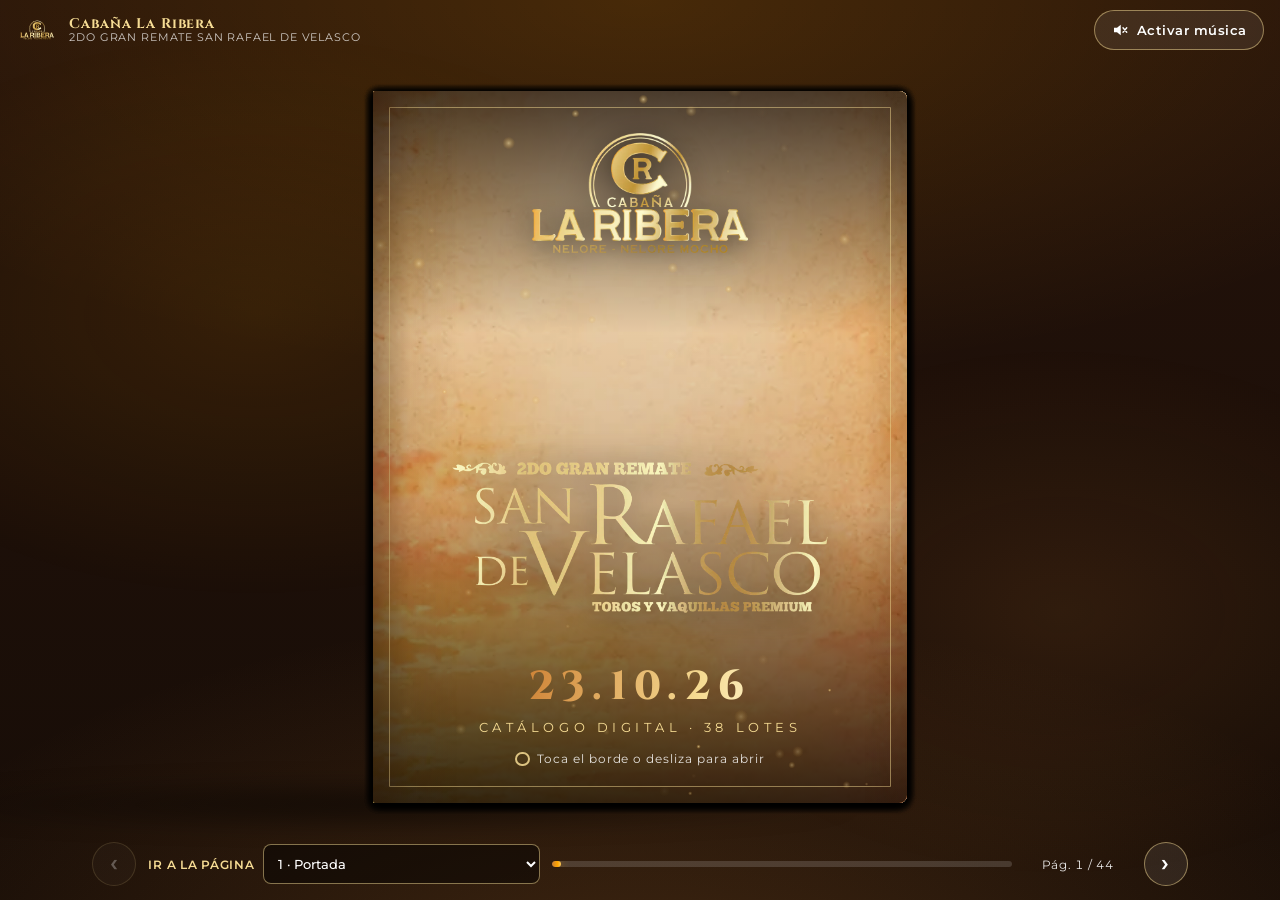
==== commit a1dc1183: "Versionar CSS y JS para que Cloudflare entregue siempre la versión nueva" ====
--- a/index.html
+++ b/index.html
@@ -22,7 +22,7 @@
   <link rel="preconnect" href="https://fonts.googleapis.com">
   <link rel="preconnect" href="https://fonts.gstatic.com" crossorigin>
   <link href="https://fonts.googleapis.com/css2?family=Cinzel:wght@500;700;800;900&family=Cormorant+Garamond:ital,wght@0,500;0,700;1,500;1,600&family=Montserrat:wght@400;500;600;700;800&display=swap" rel="stylesheet">
-  <link rel="stylesheet" href="css/style.css">
+  <link rel="stylesheet" href="css/style.css?v=20261113a">
 </head>
 <body class="intro-on">
   <div class="intro" id="intro" aria-hidden="true">
@@ -65,10 +65,10 @@
   </nav>
 
   <noscript><p class="noscript">Este catálogo necesita JavaScript.</p></noscript>
-  <script src="data/catalog.js"></script>
-  <script src="js/music.js"></script>
-  <script src="js/seals.js"></script>
-  <script src="js/book.js"></script>
-  <script src="js/fx.js"></script>
+  <script src="data/catalog.js?v=20261113a"></script>
+  <script src="js/music.js?v=20261113a"></script>
+  <script src="js/seals.js?v=20261113a"></script>
+  <script src="js/book.js?v=20261113a"></script>
+  <script src="js/fx.js?v=20261113a"></script>
 </body>
 </html>
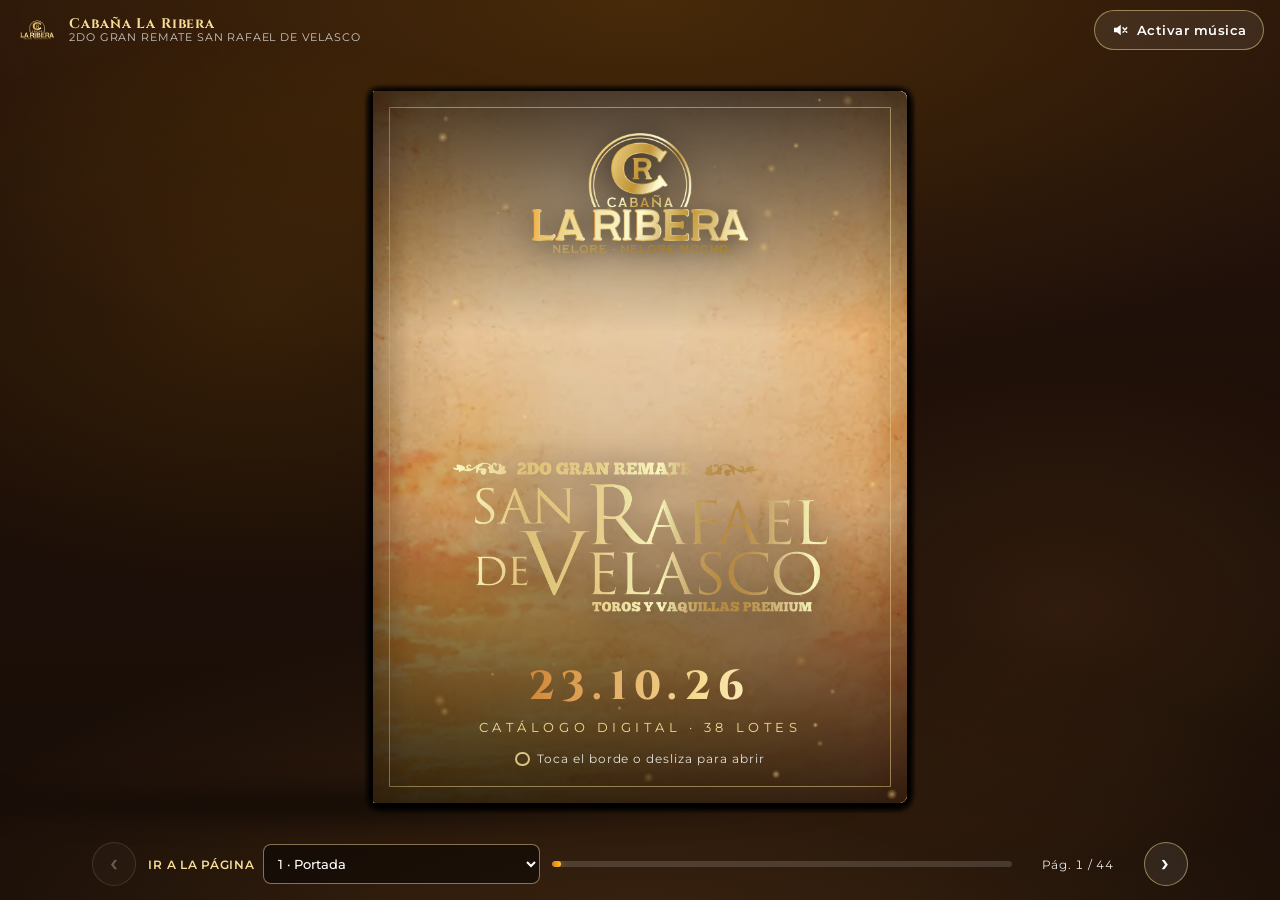
==== commit cb5c8cc6: "Quitar precios: es un remate" ====
--- a/index.html
+++ b/index.html
@@ -22,7 +22,7 @@
   <link rel="preconnect" href="https://fonts.googleapis.com">
   <link rel="preconnect" href="https://fonts.gstatic.com" crossorigin>
   <link href="https://fonts.googleapis.com/css2?family=Cinzel:wght@500;700;800;900&family=Cormorant+Garamond:ital,wght@0,500;0,700;1,500;1,600&family=Montserrat:wght@400;500;600;700;800&display=swap" rel="stylesheet">
-  <link rel="stylesheet" href="css/style.css?v=20261113a">
+  <link rel="stylesheet" href="css/style.css?v=20261113b">
 </head>
 <body class="intro-on">
   <div class="intro" id="intro" aria-hidden="true">
@@ -65,10 +65,10 @@
   </nav>
 
   <noscript><p class="noscript">Este catálogo necesita JavaScript.</p></noscript>
-  <script src="data/catalog.js?v=20261113a"></script>
-  <script src="js/music.js?v=20261113a"></script>
-  <script src="js/seals.js?v=20261113a"></script>
-  <script src="js/book.js?v=20261113a"></script>
-  <script src="js/fx.js?v=20261113a"></script>
+  <script src="data/catalog.js?v=20261113b"></script>
+  <script src="js/music.js?v=20261113b"></script>
+  <script src="js/seals.js?v=20261113b"></script>
+  <script src="js/book.js?v=20261113b"></script>
+  <script src="js/fx.js?v=20261113b"></script>
 </body>
 </html>
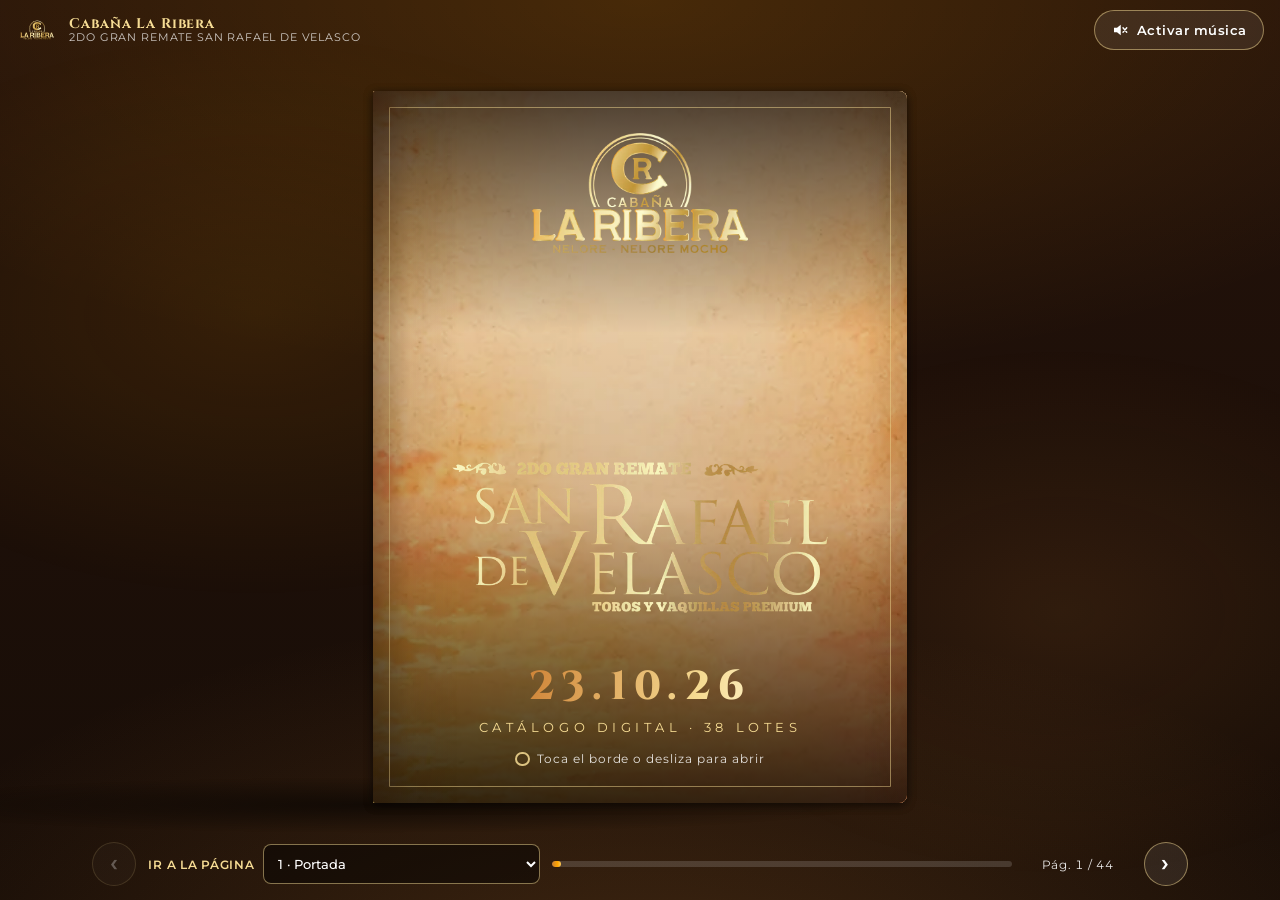
==== commit 9e4045ca: "Rendimiento: modo ligero automático para equipos modestos y portada 5 veces más liviana - js/perf.js" ====
--- a/index.html
+++ b/index.html
@@ -22,7 +22,8 @@
   <link rel="preconnect" href="https://fonts.googleapis.com">
   <link rel="preconnect" href="https://fonts.gstatic.com" crossorigin>
   <link href="https://fonts.googleapis.com/css2?family=Cinzel:wght@500;700;800;900&family=Cormorant+Garamond:ital,wght@0,500;0,700;1,500;1,600&family=Montserrat:wght@400;500;600;700;800&display=swap" rel="stylesheet">
-  <link rel="stylesheet" href="css/style.css?v=20261113b">
+  <link rel="stylesheet" href="css/style.css?v=20261115">
+  <script src="js/perf.js?v=20261115"></script>
 </head>
 <body class="intro-on">
   <div class="intro" id="intro" aria-hidden="true">
@@ -65,10 +66,10 @@
   </nav>
 
   <noscript><p class="noscript">Este catálogo necesita JavaScript.</p></noscript>
-  <script src="data/catalog.js?v=20261113b"></script>
-  <script src="js/music.js?v=20261113b"></script>
-  <script src="js/seals.js?v=20261113b"></script>
-  <script src="js/book.js?v=20261113b"></script>
-  <script src="js/fx.js?v=20261113b"></script>
+  <script src="data/catalog.js?v=20261115"></script>
+  <script src="js/music.js?v=20261115"></script>
+  <script src="js/seals.js?v=20261115"></script>
+  <script src="js/book.js?v=20261115"></script>
+  <script src="js/fx.js?v=20261115"></script>
 </body>
 </html>
--- a/css/style.css
+++ b/css/style.css
@@ -377,7 +377,7 @@
 .leaf.peek-next { transform: rotateY(-9deg); transition-duration: .45s; }
 
 /* --- polvo dorado --- */
-.dust { position: absolute; inset: 0; width: 100%; height: 100%; pointer-events: none; z-index: 2; mix-blend-mode: screen; }
+.dust { position: absolute; inset: 0; width: 100%; height: 100%; pointer-events: none; z-index: 2; }
 .cover-body { z-index: 3; }
 .cover-frame { z-index: 3; }
 
@@ -499,3 +499,32 @@
 .lot-desc { position: relative; z-index: 2; margin: .55em 2.4em 0; font-family: var(--f-serif); font-style: italic; font-size: .92em; line-height: 1.28; color: var(--ink-soft); text-align: center; }
 .lot-note { position: relative; z-index: 2; margin: .35em 2.4em 0; font-size: .56em; line-height: 1.25; color: var(--ember); opacity: .85; text-align: center; letter-spacing: .02em; }
 .page--lot .cta { bottom: 2.6em; font-size: .72em; padding: .8em 1.5em; }
+
+/* =====================================================================
+   MODO LIGERO (html.lite, lo activa js/perf.js o js/fx.js)
+   Para equipos modestos: se conservan las entradas, se quitan las animaciones
+   que repintan en cada fotograma, los desenfoques y las sombras filtradas.
+   ===================================================================== */
+html.lite body::before { animation: none; }
+html.lite .progress i { animation: none; box-shadow: none; }
+html.lite .is-visible .cover-video { animation: none; }
+html.lite .is-visible .cover-date span { animation: trackIn 1.4s 1s var(--lux) both; }
+html.lite .is-visible .s-shine, html.lite .is-visible .s-pop, html.lite .is-visible .s-mer,
+html.lite .is-visible .s-pulse, html.lite .is-visible .s-rays, html.lite .is-visible .hint-hand,
+html.lite .is-visible .lot-head::before, html.lite .is-visible .vframe::after { animation: none; }
+html.lite .is-visible .cta:not(.cta--big) { animation: ctaIn .9s 1.5s var(--lux) both; }
+html.lite .is-visible .cta--big { animation: fadeUp .9s .9s var(--lux) both; }
+/* entradas sin desenfoque */
+html.lite .is-visible .cover-logo, html.lite .page--cover.is-visible .cover-title,
+html.lite .is-visible .lot-num, html.lite .intro-logo { animation-name: fadeUp; }
+html.lite body:not(.intro-on) .book-wrap { animation: riseIn .6s var(--ease) both; }
+html.lite .intro--out .intro-in { filter: none; }
+/* sombras con filtro: se recalculan en cada cuadro */
+html.lite .seal, html.lite .cover-logo, html.lite .cover-title, html.lite .intro-logo, html.lite .book::before { filter: none; }
+/* pase de página más ágil */
+html.lite .leaf, html.lite .sheet { transition-duration: .6s; }
+
+/* video del lote a demanda (modo ligero): botón de reproducir en vez del indicador de carga */
+.is-visible .vbox.tap-to-play[data-yt]:not(.is-playing)::after { opacity: 0; animation: none; }
+.vbox.tap-to-play::before { content: ""; position: absolute; left: 50%; top: 50%; width: 3.6em; height: 3.6em; margin: -1.8em; z-index: 2; pointer-events: none; border-radius: 50%; background: rgba(23, 13, 7, .62) url("data:image/svg+xml,%3Csvg xmlns='http://www.w3.org/2000/svg' viewBox='0 0 24 24'%3E%3Cpath d='M9 6.5v11l9-5.5z' fill='%23f6dc94'/%3E%3C/svg%3E") center / 55% no-repeat; border: 2px solid var(--gold-hi); box-shadow: 0 .3em 1em rgba(0, 0, 0, .5); }
+.vbox.tap-to-play .v-shield { cursor: pointer; }
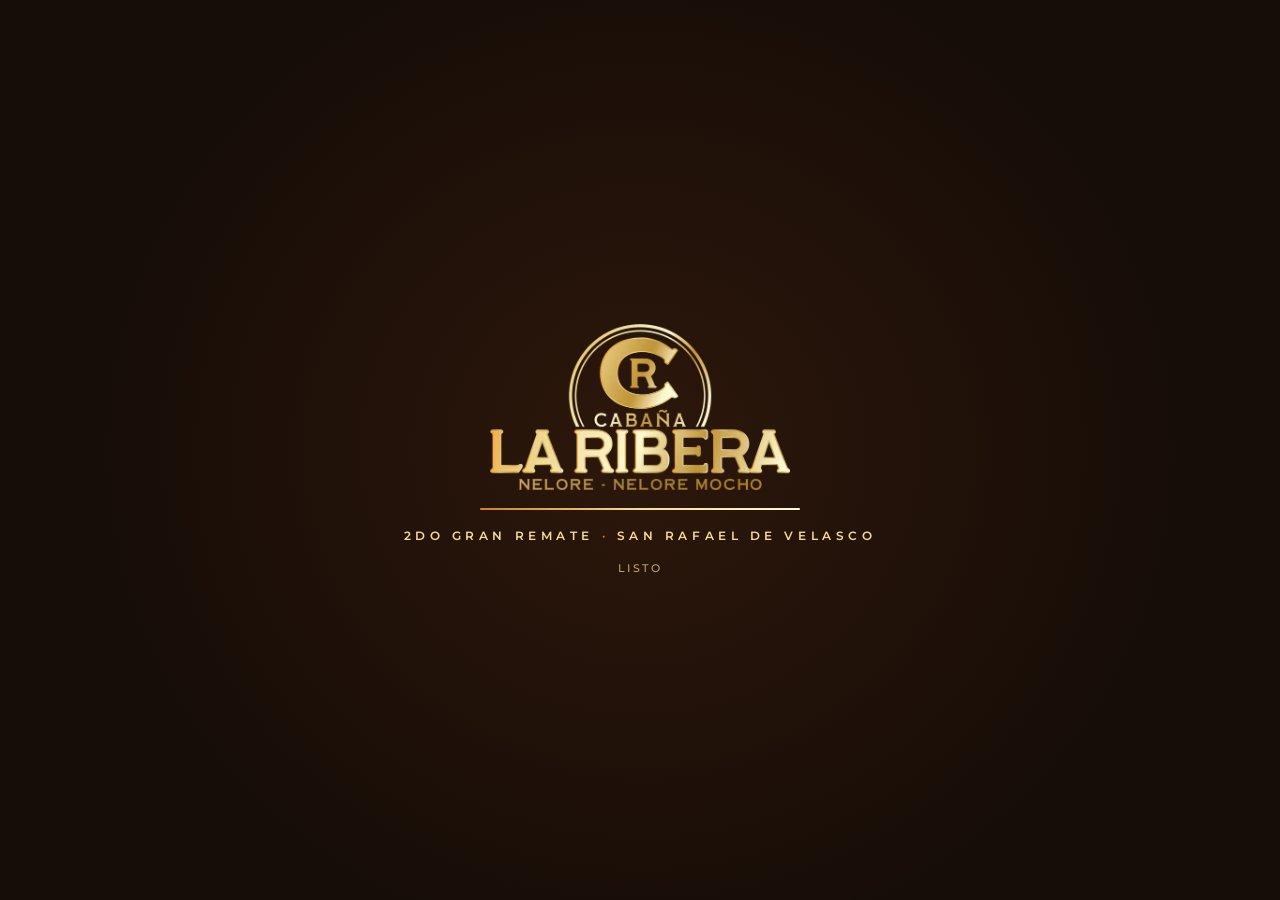
==== commit 49465841: "Videos completos con pantalla completa y entrada más fluida - Videos de los lotes en su proporción r" ====
--- a/index.html
+++ b/index.html
@@ -6,8 +6,8 @@
   <title>Catálogo Cabaña La Ribera · 2do Gran Remate San Rafael de Velasco</title>
   <meta name="description" content="Catálogo digital del 2do Gran Remate San Rafael de Velasco — Toros y Vaquillas Premium. Cabaña La Ribera, Nelore y Nelore Mocho.">
   <meta name="theme-color" content="#1a0f08">
-  <link rel="icon" href="assets/logo-header.webp" type="image/webp">
-  <link rel="apple-touch-icon" href="assets/apple-touch-icon.png">
+  <link rel="icon" href="assets/logo-header.webp?v=20261116" type="image/webp">
+  <link rel="apple-touch-icon" href="assets/apple-touch-icon.png?v=20261116">
   <link rel="canonical" href="https://cabanalaribera.cerice360.com/">
   <meta property="og:type" content="website">
   <meta property="og:locale" content="es_BO">
@@ -15,22 +15,26 @@
   <meta property="og:title" content="Catálogo · 2do Gran Remate San Rafael de Velasco">
   <meta property="og:description" content="Toros y Vaquillas Premium Nelore · Nelore Mocho. 38 lotes con video. Cabaña La Ribera.">
   <meta property="og:url" content="https://cabanalaribera.cerice360.com/">
-  <meta property="og:image" content="https://cabanalaribera.cerice360.com/assets/og-catalogo.jpg">
+  <meta property="og:image" content="https://cabanalaribera.cerice360.com/assets/og-catalogo.jpg?v=20261116">
   <meta property="og:image:width" content="1200">
   <meta property="og:image:height" content="630">
   <meta name="twitter:card" content="summary_large_image">
   <link rel="preconnect" href="https://fonts.googleapis.com">
   <link rel="preconnect" href="https://fonts.gstatic.com" crossorigin>
+  <link rel="preconnect" href="https://www.youtube-nocookie.com">
+  <link rel="dns-prefetch" href="https://www.youtube.com">
+  <link rel="dns-prefetch" href="https://i.ytimg.com">
   <link href="https://fonts.googleapis.com/css2?family=Cinzel:wght@500;700;800;900&family=Cormorant+Garamond:ital,wght@0,500;0,700;1,500;1,600&family=Montserrat:wght@400;500;600;700;800&display=swap" rel="stylesheet">
-  <link rel="stylesheet" href="css/style.css?v=20261115">
-  <script src="js/perf.js?v=20261115"></script>
+  <link rel="stylesheet" href="css/style.css?v=20261116">
+  <script src="js/perf.js?v=20261116"></script>
 </head>
 <body class="intro-on">
   <div class="intro" id="intro" aria-hidden="true">
     <div class="intro-in">
-      <img class="intro-logo" src="assets/logo-lr.webp" alt="">
-      <i class="intro-line"></i>
+      <img class="intro-logo" src="assets/logo-lr.webp?v=20261116" alt="">
+      <i class="intro-line"><b id="introBar"></b></i>
       <p class="intro-txt">2do Gran Remate <span>·</span> San Rafael de Velasco</p>
+      <p class="intro-pct" id="introPct">Preparando el catálogo</p>
     </div>
     <span class="intro-curtain intro-curtain--l"></span><span class="intro-curtain intro-curtain--r"></span>
   </div>
@@ -38,7 +42,7 @@
 
   <header class="topbar">
     <div class="brand">
-      <img src="assets/logo-header.webp" alt="" width="44" height="29">
+      <img src="assets/logo-header.webp?v=20261116" alt="" width="44" height="29">
       <div class="brand-txt"><strong>Cabaña La Ribera</strong><span>2do Gran Remate San Rafael de Velasco</span></div>
     </div>
     <button id="sound" class="btn btn--sound" type="button" aria-pressed="false">
@@ -66,10 +70,11 @@
   </nav>
 
   <noscript><p class="noscript">Este catálogo necesita JavaScript.</p></noscript>
-  <script src="data/catalog.js?v=20261115"></script>
-  <script src="js/music.js?v=20261115"></script>
-  <script src="js/seals.js?v=20261115"></script>
-  <script src="js/book.js?v=20261115"></script>
-  <script src="js/fx.js?v=20261115"></script>
+  <script src="data/catalog.js?v=20261116"></script>
+  <script src="js/music.js?v=20261116"></script>
+  <script src="js/seals.js?v=20261116"></script>
+  <script src="js/player.js?v=20261116"></script>
+  <script src="js/book.js?v=20261116"></script>
+  <script src="js/fx.js?v=20261116"></script>
 </body>
 </html>
--- a/css/style.css
+++ b/css/style.css
@@ -74,6 +74,8 @@
 }
 .sheet { position: absolute; left: 50%; top: 0; width: 50%; height: 100%; transform-origin: left center; transform-style: preserve-3d; transition: transform .9s var(--ease); }
 .sheet.flipped { transform: rotateY(-180deg); }
+/* la cara que queda de espaldas no recibe clics (si no, tapaba los botones de la página izquierda) */
+.sheet.flipped .face--front, .sheet:not(.flipped) .face--back { pointer-events: none; }
 .face { position: absolute; inset: 0; backface-visibility: hidden; -webkit-backface-visibility: hidden; overflow: hidden; background: var(--paper); }
 .face--front { border-radius: 2px 8px 8px 2px; box-shadow: 0 2px 10px rgba(0, 0, 0, .35); }
 .face--back { transform: rotateY(180deg); border-radius: 8px 2px 2px 8px; }
@@ -142,7 +144,7 @@
 /* --- portada / contraportada --- */
 .page--cover, .page--back { background: var(--night); color: #fff; }
 .cover-video { position: absolute; inset: 0; width: 100%; height: 100%; object-fit: cover; opacity: .78; }
-.page--cover { background: var(--night) center/cover url('../assets/info1-image-mobile.webp'); }
+.page--cover { background: var(--night) center/cover url('../assets/info1-image-mobile.webp?v=20261116'); }
 .page--back { background: radial-gradient(90% 60% at 50% 0%, rgba(255, 165, 0, .35), transparent 70%), var(--night); }
 .cover-veil { position: absolute; inset: 0; background: linear-gradient(180deg, rgba(23, 13, 7, .78), rgba(23, 13, 7, .1) 34%, rgba(23, 13, 7, .18) 58%, rgba(23, 13, 7, .88)); }
 .cover-frame { position: absolute; inset: 1em; border: 1px solid rgba(246, 220, 148, .65); outline: 1px solid rgba(246, 220, 148, .25); outline-offset: .35em; pointer-events: none; }
@@ -198,7 +200,7 @@
 
 /* --- lote --- */
 .page--lot { padding: 0 0 0; }
-.lot-head { position: relative; flex: none; height: 6.3em; margin: 0; background: linear-gradient(180deg, rgba(60, 22, 4, .1), rgba(60, 22, 4, .55)), url('../assets/info1-image-mobile.webp') center 35%/cover; display: flex; align-items: flex-end; gap: .55em; padding: 0 2.4em .7em; color: #fff; overflow: hidden; }
+.lot-head { position: relative; flex: none; height: 6.3em; margin: 0; background: linear-gradient(180deg, rgba(60, 22, 4, .1), rgba(60, 22, 4, .55)), url('../assets/info1-image-mobile.webp?v=20261116') center 35%/cover; display: flex; align-items: flex-end; gap: .55em; padding: 0 2.4em .7em; color: #fff; overflow: hidden; }
 .lot-head::after { content: ""; position: absolute; left: 0; right: 0; bottom: 0; height: 3px; background: linear-gradient(90deg, var(--bronze), var(--gold-hi), var(--bronze)); }
 .lot-kicker { font-family: var(--f-display); letter-spacing: .4em; font-size: .85em; text-transform: uppercase; padding-bottom: .55em; text-shadow: 0 1px 8px rgba(0, 0, 0, .6); }
 .lot-num { font-family: var(--f-display); font-weight: 900; font-size: 4.4em; line-height: .85; color: #fff; text-shadow: 0 3px 0 var(--ember), 0 6px 18px rgba(60, 20, 0, .55); letter-spacing: .02em; }
@@ -208,17 +210,15 @@
 .vframe::before { content: ""; position: absolute; inset: .18em; border: 1px solid rgba(255, 240, 200, .55); border-radius: .25em; pointer-events: none; z-index: 5; }
 .vbox { position: relative; aspect-ratio: 16 / 9; background: #000; overflow: hidden; border-radius: .15em; }
 .vbox video, .vbox .v-frame, .vbox .v-poster { position: absolute; inset: 0; width: 100%; height: 100%; border: 0; object-fit: cover; display: block; }
-.vbox .v-poster { transform: scale(1.34); } /* recorta las barras del 4:3 de YouTube */
 .vbox.is-playing .v-poster { opacity: 0; transition: opacity .9s 5s; }
-.vbox .v-frame { transform: scale(1.16); }
 .v-shield { position: absolute; inset: 0; z-index: 3; touch-action: pan-y; }
 .v-yt { position: absolute; right: .5em; bottom: .5em; z-index: 4; font-size: .66em; letter-spacing: .1em; text-transform: uppercase; font-weight: 700; text-decoration: none; background: rgba(0, 0, 0, .65); color: #fff; padding: .45em .8em; border-radius: 99px; border: 1px solid rgba(246, 220, 148, .6); opacity: 0; transition: opacity .2s; }
-.v-yt:focus-visible, .vframe:hover .v-yt, .vbox.no-embed .v-yt { opacity: 1; }
+.vbox.no-embed .v-yt { opacity: 1; }
+.vbox:not(.no-embed) .v-yt { display: none; } /* el enlace a YouTube vive en el reproductor grande */
 .vbox.no-embed .v-shield { pointer-events: none; }
 .vbox:not(.is-playing)::after { content: ""; position: absolute; left: 50%; top: 50%; width: 3.4em; height: 3.4em; margin: -1.7em; border-radius: 50%; border: 3px solid rgba(255, 255, 255, .25); border-top-color: var(--amber); animation: spin 1s linear infinite; opacity: .0; }
 .is-visible .vbox:not(.is-playing):not(.no-embed)[data-yt]::after { opacity: 1; }
 @keyframes spin { to { transform: rotate(360deg); } }
-.vbox.no-embed .v-poster { transform: scale(1.34); }
 .vbox.no-embed::before { content: "▶"; position: absolute; inset: 0; display: grid; place-items: center; color: #fff; font-size: 2.6em; z-index: 2; text-shadow: 0 2px 14px #000; pointer-events: none; }
 
 .seals { display: flex; justify-content: center; align-items: center; gap: .15em; margin: -.9em 2em 0; position: relative; z-index: 6; min-height: 6.4em; pointer-events: none; flex-wrap: nowrap; }
@@ -337,7 +337,9 @@
 .intro-curtain--l::after { content: ""; position: absolute; right: 0; top: 0; bottom: 0; width: 1px; background: linear-gradient(180deg, transparent, rgba(246, 220, 148, .5), transparent); }
 .intro-in { position: relative; z-index: 1; display: flex; flex-direction: column; align-items: center; gap: 18px; transition: opacity .6s, transform 1s var(--lux), filter .6s; }
 .intro-logo { width: min(300px, 62vw); height: auto; animation: introLogo 1.6s var(--lux) both; filter: drop-shadow(0 6px 30px rgba(255, 165, 0, .25)); }
-.intro-line { display: block; height: 1px; width: min(320px, 70vw); background: linear-gradient(90deg, transparent, var(--gold-hi), transparent); transform: scaleX(0); animation: introLine 1.2s .7s var(--lux) forwards; }
+.intro-line { display: block; height: 2px; width: min(320px, 70vw); border-radius: 2px; overflow: hidden; background: rgba(246, 220, 148, .16); transform: scaleX(0); animation: introLine 1.2s .5s var(--lux) forwards; }
+.intro-line b { display: block; height: 100%; background: linear-gradient(90deg, var(--bronze), var(--gold-hi), #fff8dc); transform-origin: left center; transform: scaleX(0); transition: transform .45s var(--ease); box-shadow: 0 0 10px rgba(255, 200, 90, .6); }
+.intro-pct { margin: 0; min-height: 1.4em; color: rgba(246, 220, 148, .72); font: 500 11px var(--f-sans); letter-spacing: .22em; text-transform: uppercase; font-variant-numeric: tabular-nums; text-align: center; animation: fadeIn .8s 1s both; }
 .intro-txt { margin: 0; color: var(--gold-hi); font: 600 12px var(--f-sans); text-transform: uppercase; letter-spacing: .38em; text-align: center; padding: 0 16px; animation: introTxt 1.4s 1s var(--lux) both; }
 .intro-txt span { color: var(--bronze); }
 .intro--out { pointer-events: none; }
@@ -359,7 +361,7 @@
 body:not(.intro-on) .book-wrap { animation: bookIn 1.4s .15s var(--lux) both; }
 @keyframes dropIn { from { opacity: 0; transform: translateY(-16px); } }
 @keyframes riseIn { from { opacity: 0; transform: translateY(16px); } }
-@keyframes bookIn { from { opacity: 0; transform: translateY(34px) scale(.95) rotateX(7deg); filter: blur(4px); } }
+@keyframes bookIn { from { opacity: 0; transform: translateY(34px) scale(.95) rotateX(7deg); } } /* sin desenfoque: sobre todo el libro era lo más caro de la entrada */
 
 /* --- luz ambiente que respira detrás del libro --- */
 body::before { content: ""; position: fixed; inset: -25%; pointer-events: none; z-index: 0; background: radial-gradient(35% 30% at 30% 40%, rgba(255, 165, 0, .10), transparent 70%), radial-gradient(30% 28% at 72% 62%, rgba(205, 127, 50, .12), transparent 70%); animation: ambient 22s ease-in-out infinite alternate; }
@@ -421,7 +423,7 @@
 
 /* lote */
 .lot-head { background: none; }
-.lot-head::before { content: ""; position: absolute; inset: 0; z-index: -1; background: linear-gradient(180deg, rgba(60, 22, 4, .1), rgba(60, 22, 4, .55)), url('../assets/info1-image-mobile.webp') center 35%/cover; }
+.lot-head::before { content: ""; position: absolute; inset: 0; z-index: -1; background: linear-gradient(180deg, rgba(60, 22, 4, .1), rgba(60, 22, 4, .55)), url('../assets/info1-image-mobile.webp?v=20261116') center 35%/cover; }
 .is-visible .lot-head::before { animation: headDrift 20s ease-in-out infinite alternate; }
 @keyframes headDrift { from { transform: scale(1.18) translateX(-3%); } to { transform: scale(1.05) translateX(3%); } }
 .lot-head { isolation: isolate; }
@@ -480,17 +482,15 @@
   .brand-txt strong { font-size: 13px; }
 }
 .noscript { color: #fff; padding: 2rem; }
-/* Ficha del lote compacta: video panorámico con sellos encima, datos en grilla, descripción y aviso */
+/* Ficha del lote compacta: video 16:9 completo con sellos encima, datos en grilla, descripción y aviso */
 .page--lot .lot-head { height: 5.4em; }
 .page--lot .vframe { margin-top: .9em; }
-.page--lot .vbox { aspect-ratio: 2 / 1; }
-.page--lot .vbox .v-poster { transform: scale(1.5); }
-.page--lot .vbox .v-frame { transform: scale(1.3); }
-.vframe .seals { position: absolute; right: .4em; bottom: -1.9em; margin: 0; min-height: 0; gap: 0; z-index: 7; justify-content: flex-end; }
-.vframe .seal { width: 4.3em; height: 4.3em; }
-.vframe .seal--combo { width: 5em; }
+/* el video se ve completo, en su proporción real 16:9 (sin recortes ni zoom) */
+.vframe .seals { position: absolute; right: .4em; bottom: -3.05em; margin: 0; min-height: 0; gap: 0; z-index: 7; justify-content: flex-end; }
+.vframe .seal { width: 3.85em; height: 3.85em; } /* bajo el video: solo rozan el marco y no tapan la franja inferior */
+.vframe .seal--combo { width: 4.5em; }
 .page--lot .spec { margin: .55em 2.1em 0; grid-template-columns: repeat(6, 1fr); gap: .3em .7em; font-size: .86em; padding-right: 0; }
-.page--lot .spec > div:first-child { padding-right: 9em; }
+.page--lot .spec > div:first-child { padding-right: 11.6em; }
 .spec .wide { grid-column: span 6; }
 .spec .c2 { grid-column: span 2; }
 .spec .c3 { grid-column: span 3; }
@@ -528,3 +528,39 @@
 .is-visible .vbox.tap-to-play[data-yt]:not(.is-playing)::after { opacity: 0; animation: none; }
 .vbox.tap-to-play::before { content: ""; position: absolute; left: 50%; top: 50%; width: 3.6em; height: 3.6em; margin: -1.8em; z-index: 2; pointer-events: none; border-radius: 50%; background: rgba(23, 13, 7, .62) url("data:image/svg+xml,%3Csvg xmlns='http://www.w3.org/2000/svg' viewBox='0 0 24 24'%3E%3Cpath d='M9 6.5v11l9-5.5z' fill='%23f6dc94'/%3E%3C/svg%3E") center / 55% no-repeat; border: 2px solid var(--gold-hi); box-shadow: 0 .3em 1em rgba(0, 0, 0, .5); }
 .vbox.tap-to-play .v-shield { cursor: pointer; }
+
+/* =====================================================================
+   VIDEO EN PANTALLA COMPLETA (js/player.js)
+   ===================================================================== */
+.v-full { position: absolute; top: .5em; right: .5em; z-index: 5; display: inline-flex; align-items: center; gap: .45em; padding: .5em .8em; font: 700 .6em/1 var(--f-sans); letter-spacing: .12em; text-transform: uppercase; color: #fff; background: rgba(23, 13, 7, .66); border: 1px solid rgba(246, 220, 148, .75); border-radius: 99px; cursor: pointer; transition: background .2s, transform .2s; }
+.v-full svg { width: 1.45em; height: 1.45em; flex: none; }
+.v-full:hover, .v-full:focus-visible { background: var(--bronze); transform: scale(1.05); }
+.v-full:focus-visible { outline: 2px solid var(--gold-hi); outline-offset: 2px; }
+.vbox.no-embed .v-full { display: none; }
+.vbox[data-yt]:not(.tap-to-play) .v-shield { cursor: zoom-in; }
+html[data-mode="single"] .v-full { font-size: 9px; letter-spacing: .08em; min-height: 32px; padding: 0 .85em; gap: .5em; }
+
+html.lb-open, html.lb-open body { overflow: hidden; }
+.lb { position: fixed; inset: 0; z-index: 4000; display: flex; flex-direction: column; background: rgba(10, 5, 2, .96); opacity: 0; transition: opacity .3s var(--ease); }
+.lb[hidden] { display: none; }
+.lb--in { opacity: 1; }
+.lb-bar { flex: none; display: flex; align-items: center; gap: 10px; padding: max(10px, env(safe-area-inset-top)) max(14px, env(safe-area-inset-right)) 10px max(14px, env(safe-area-inset-left)); color: var(--gold-hi); }
+.lb-title { margin: 0; flex: 1 1 auto; min-width: 0; font: 600 13px var(--f-sans); letter-spacing: .16em; text-transform: uppercase; white-space: nowrap; overflow: hidden; text-overflow: ellipsis; }
+.lb-yt { flex: none; color: #fff; font: 600 11px var(--f-sans); letter-spacing: .1em; text-transform: uppercase; text-decoration: none; border: 1px solid rgba(246, 220, 148, .5); border-radius: 99px; padding: 10px 14px; }
+.lb-yt:hover, .lb-yt:focus-visible { background: rgba(205, 127, 50, .35); }
+.lb-close { flex: none; width: 44px; height: 44px; display: grid; place-items: center; border-radius: 50%; border: 1px solid rgba(246, 220, 148, .55); background: rgba(255, 255, 255, .04); color: #fff; cursor: pointer; }
+.lb-close svg { width: 22px; height: 22px; }
+.lb-close:hover, .lb-close:focus-visible { background: var(--bronze); }
+.lb-stage { flex: 1 1 auto; min-height: 0; display: grid; place-items: center; padding: 0 max(12px, env(safe-area-inset-right)) max(12px, env(safe-area-inset-bottom)) max(12px, env(safe-area-inset-left)); }
+.lb-box { width: min(100%, calc((100dvh - 92px) * 16 / 9)); aspect-ratio: 16 / 9; background: #000; box-shadow: 0 24px 70px rgba(0, 0, 0, .65); transform: scale(.97); transition: transform .35s var(--lux); }
+.lb--in .lb-box { transform: none; }
+.lb-box iframe { display: block; width: 100%; height: 100%; border: 0; }
+.lb:fullscreen, .lb:-webkit-full-screen { background: #000; }
+/* móvil en horizontal: la barra flota sobre el video para aprovechar toda la altura */
+@media (max-height: 520px) {
+  .lb-bar { position: absolute; top: 0; left: 0; right: 0; z-index: 2; background: linear-gradient(rgba(0, 0, 0, .75), transparent); padding-bottom: 18px; }
+  .lb-stage { padding: 0; }
+  .lb-box { width: min(100vw, calc(100dvh * 16 / 9)); box-shadow: none; }
+  .lb-title { font-size: 11px; }
+}
+@media (max-width: 420px) { .lb-yt { padding: 10px 11px; font-size: 10px; } }
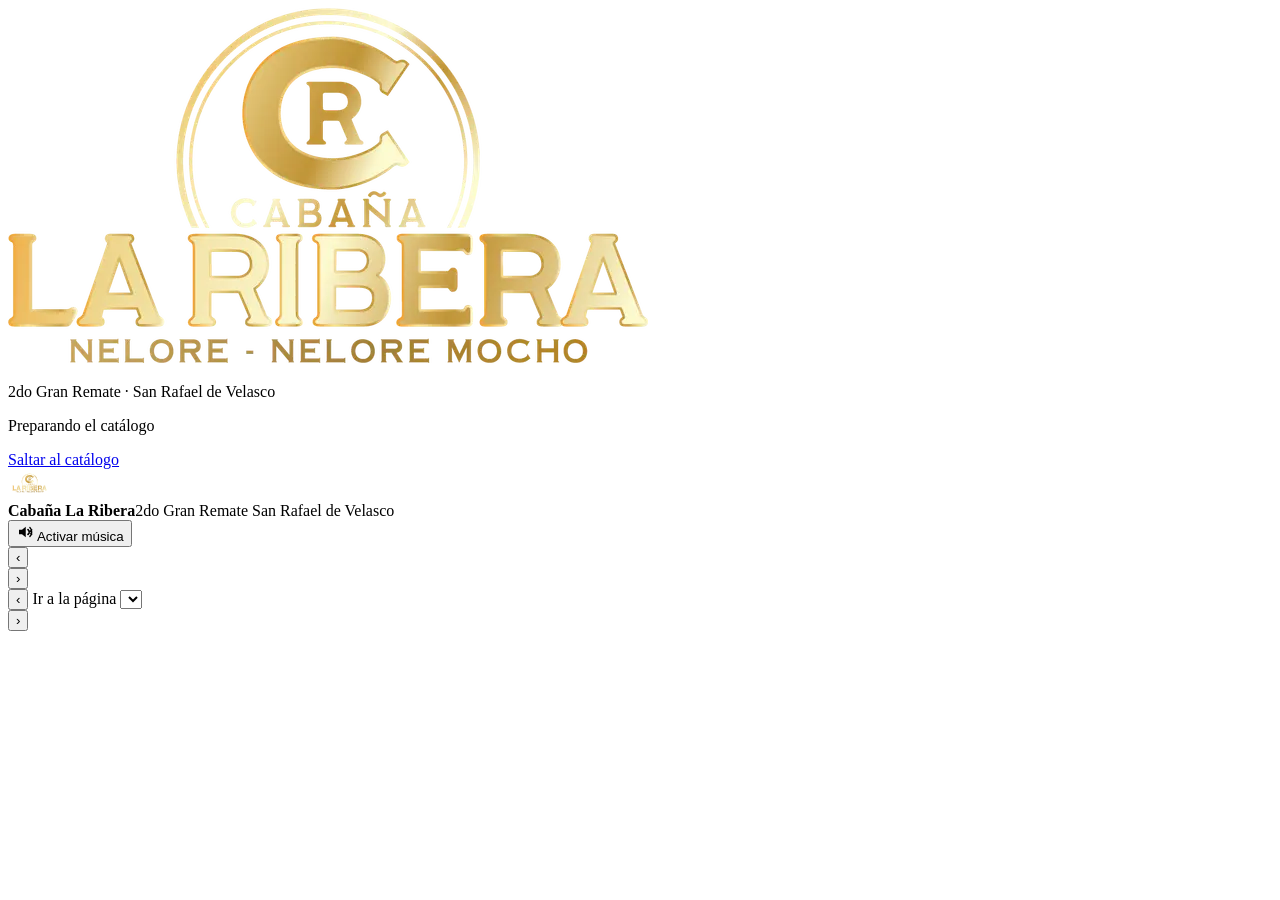
==== commit d227d1a9: "Interfaz: tipografías propias, versión de CSS y JS en la ruta, cabeceras en todos los archivos, acce" ====
--- a/index.html
+++ b/index.html
@@ -6,8 +6,8 @@
   <title>Catálogo Cabaña La Ribera · 2do Gran Remate San Rafael de Velasco</title>
   <meta name="description" content="Catálogo digital del 2do Gran Remate San Rafael de Velasco — Toros y Vaquillas Premium. Cabaña La Ribera, Nelore y Nelore Mocho.">
   <meta name="theme-color" content="#1a0f08">
-  <link rel="icon" href="assets/logo-header.webp?v=20261116" type="image/webp">
-  <link rel="apple-touch-icon" href="assets/apple-touch-icon.png?v=20261116">
+  <link rel="icon" href="assets/logo-header.webp" type="image/webp">
+  <link rel="apple-touch-icon" href="assets/apple-touch-icon.png">
   <link rel="canonical" href="https://cabanalaribera.cerice360.com/">
   <meta property="og:type" content="website">
   <meta property="og:locale" content="es_BO">
@@ -15,23 +15,24 @@
   <meta property="og:title" content="Catálogo · 2do Gran Remate San Rafael de Velasco">
   <meta property="og:description" content="Toros y Vaquillas Premium Nelore · Nelore Mocho. 38 lotes con video. Cabaña La Ribera.">
   <meta property="og:url" content="https://cabanalaribera.cerice360.com/">
-  <meta property="og:image" content="https://cabanalaribera.cerice360.com/assets/og-catalogo.jpg?v=20261116">
+  <meta property="og:image" content="https://cabanalaribera.cerice360.com/assets/og-catalogo.jpg">
   <meta property="og:image:width" content="1200">
   <meta property="og:image:height" content="630">
   <meta name="twitter:card" content="summary_large_image">
-  <link rel="preconnect" href="https://fonts.googleapis.com">
-  <link rel="preconnect" href="https://fonts.gstatic.com" crossorigin>
   <link rel="preconnect" href="https://www.youtube-nocookie.com">
   <link rel="dns-prefetch" href="https://www.youtube.com">
   <link rel="dns-prefetch" href="https://i.ytimg.com">
-  <link href="https://fonts.googleapis.com/css2?family=Cinzel:wght@500;700;800;900&family=Cormorant+Garamond:ital,wght@0,500;0,700;1,500;1,600&family=Montserrat:wght@400;500;600;700;800&display=swap" rel="stylesheet">
-  <link rel="stylesheet" href="css/style.css?v=20261116">
-  <script src="js/perf.js?v=20261116"></script>
+  <!-- Tipografías propias (ver @font-face al inicio de style.css) y póster de portada: lo primero que se pinta -->
+  <link rel="preload" href="v20261118/assets/fonts/cinzel-normal-46932d.woff2" as="font" type="font/woff2" crossorigin>
+  <link rel="preload" href="v20261118/assets/fonts/montserrat-normal-49e242.woff2" as="font" type="font/woff2" crossorigin>
+  <link rel="preload" href="assets/info1-image-mobile.webp" as="image" fetchpriority="high">
+  <link rel="stylesheet" href="v20261118/css/style.css">
+  <script src="v20261118/js/perf.js"></script>
 </head>
 <body class="intro-on">
   <div class="intro" id="intro" aria-hidden="true">
     <div class="intro-in">
-      <img class="intro-logo" src="assets/logo-lr.webp?v=20261116" alt="">
+      <img class="intro-logo" src="assets/logo-lr.webp" width="640" height="355" alt="">
       <i class="intro-line"><b id="introBar"></b></i>
       <p class="intro-txt">2do Gran Remate <span>·</span> San Rafael de Velasco</p>
       <p class="intro-pct" id="introPct">Preparando el catálogo</p>
@@ -42,7 +43,7 @@
 
   <header class="topbar">
     <div class="brand">
-      <img src="assets/logo-header.webp?v=20261116" alt="" width="44" height="29">
+      <img src="assets/logo-header.webp" alt="" width="44" height="29">
       <div class="brand-txt"><strong>Cabaña La Ribera</strong><span>2do Gran Remate San Rafael de Velasco</span></div>
     </div>
     <button id="sound" class="btn btn--sound" type="button" aria-pressed="false">
@@ -70,11 +71,11 @@
   </nav>
 
   <noscript><p class="noscript">Este catálogo necesita JavaScript.</p></noscript>
-  <script src="data/catalog.js?v=20261116"></script>
-  <script src="js/music.js?v=20261116"></script>
-  <script src="js/seals.js?v=20261116"></script>
-  <script src="js/player.js?v=20261116"></script>
-  <script src="js/book.js?v=20261116"></script>
-  <script src="js/fx.js?v=20261116"></script>
+  <script src="v20261118/data/catalog.js"></script>
+  <script src="v20261118/js/music.js"></script>
+  <script src="v20261118/js/seals.js"></script>
+  <script src="v20261118/js/player.js"></script>
+  <script src="v20261118/js/book.js"></script>
+  <script src="v20261118/js/fx.js"></script>
 </body>
 </html>
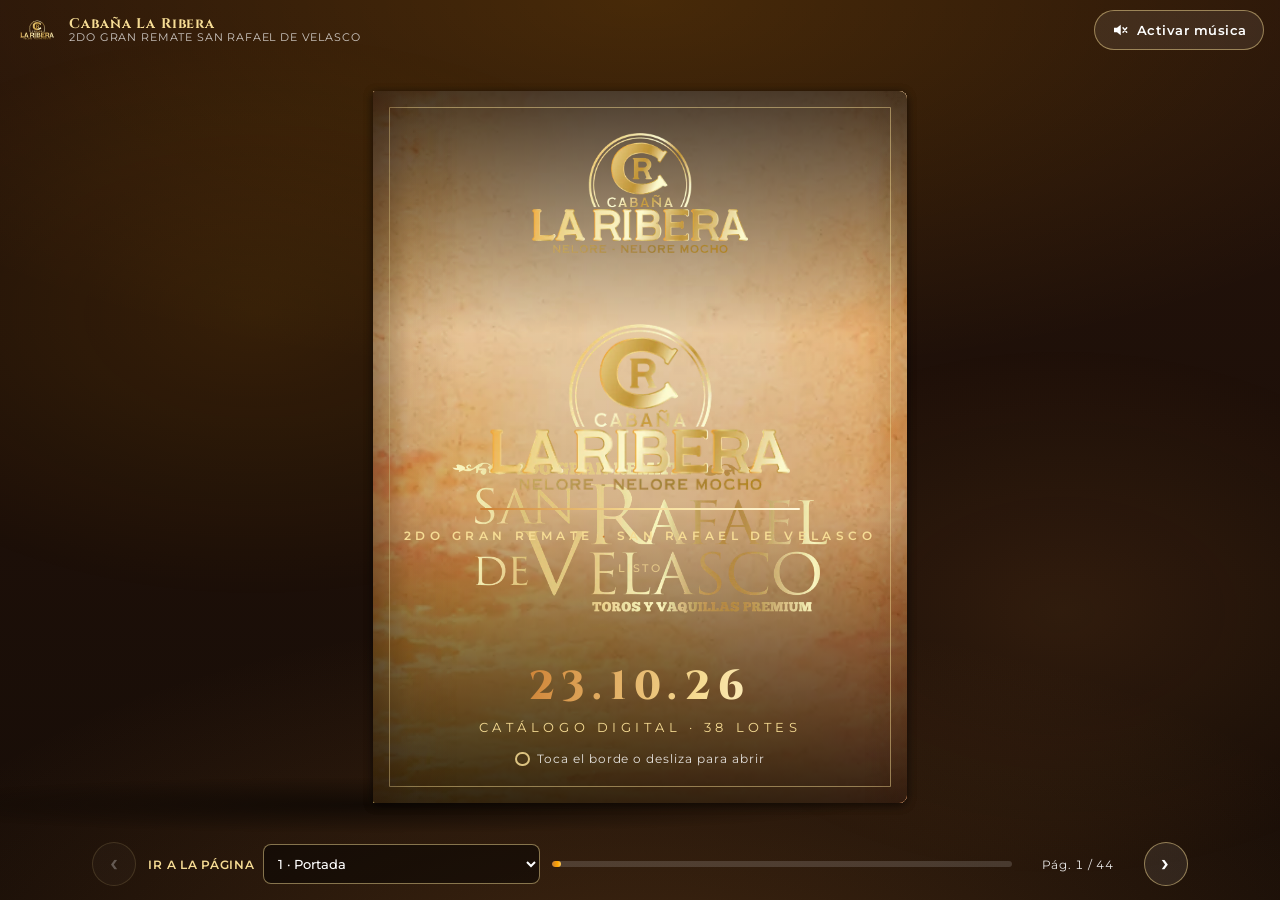
==== commit e1078398: "CSS y JS sin versión en la URL (compatible con GitHub Pages y la copia del guardián) con caché de 5 " ====
--- a/index.html
+++ b/index.html
@@ -23,11 +23,11 @@
   <link rel="dns-prefetch" href="https://www.youtube.com">
   <link rel="dns-prefetch" href="https://i.ytimg.com">
   <!-- Tipografías propias (ver @font-face al inicio de style.css) y póster de portada: lo primero que se pinta -->
-  <link rel="preload" href="v20261118/assets/fonts/cinzel-normal-46932d.woff2" as="font" type="font/woff2" crossorigin>
-  <link rel="preload" href="v20261118/assets/fonts/montserrat-normal-49e242.woff2" as="font" type="font/woff2" crossorigin>
+  <link rel="preload" href="assets/fonts/cinzel-normal-46932d.woff2" as="font" type="font/woff2" crossorigin>
+  <link rel="preload" href="assets/fonts/montserrat-normal-49e242.woff2" as="font" type="font/woff2" crossorigin>
   <link rel="preload" href="assets/info1-image-mobile.webp" as="image" fetchpriority="high">
-  <link rel="stylesheet" href="v20261118/css/style.css">
-  <script src="v20261118/js/perf.js"></script>
+  <link rel="stylesheet" href="css/style.css">
+  <script src="js/perf.js"></script>
 </head>
 <body class="intro-on">
   <div class="intro" id="intro" aria-hidden="true">
@@ -71,11 +71,11 @@
   </nav>
 
   <noscript><p class="noscript">Este catálogo necesita JavaScript.</p></noscript>
-  <script src="v20261118/data/catalog.js"></script>
-  <script src="v20261118/js/music.js"></script>
-  <script src="v20261118/js/seals.js"></script>
-  <script src="v20261118/js/player.js"></script>
-  <script src="v20261118/js/book.js"></script>
-  <script src="v20261118/js/fx.js"></script>
+  <script src="data/catalog.js"></script>
+  <script src="js/music.js"></script>
+  <script src="js/seals.js"></script>
+  <script src="js/player.js"></script>
+  <script src="js/book.js"></script>
+  <script src="js/fx.js"></script>
 </body>
 </html>
--- a/css/style.css
+++ b/css/style.css
@@ -0,0 +1,617 @@
+/* Tipografías autoalojadas (subconjunto latino: incluye tildes y ñ). Antes venían de Google Fonts y
+   bloqueaban el primer pintado ~0,9 s en móvil. Generado desde la API de Google Fonts el 2026-11-18. */
+@font-face{font-family:'Cinzel';font-style:normal;font-weight:500;font-display:swap;src:url('../assets/fonts/cinzel-normal-46932d.woff2') format('woff2');unicode-range:U+0000-00FF, U+0131, U+0152-0153, U+02BB-02BC, U+02C6, U+02DA, U+02DC, U+0304, U+0308, U+0329, U+2000-206F, U+20AC, U+2122, U+2191, U+2193, U+2212, U+2215, U+FEFF, U+FFFD}
+@font-face{font-family:'Cinzel';font-style:normal;font-weight:700;font-display:swap;src:url('../assets/fonts/cinzel-normal-46932d.woff2') format('woff2');unicode-range:U+0000-00FF, U+0131, U+0152-0153, U+02BB-02BC, U+02C6, U+02DA, U+02DC, U+0304, U+0308, U+0329, U+2000-206F, U+20AC, U+2122, U+2191, U+2193, U+2212, U+2215, U+FEFF, U+FFFD}
+@font-face{font-family:'Cinzel';font-style:normal;font-weight:800;font-display:swap;src:url('../assets/fonts/cinzel-normal-46932d.woff2') format('woff2');unicode-range:U+0000-00FF, U+0131, U+0152-0153, U+02BB-02BC, U+02C6, U+02DA, U+02DC, U+0304, U+0308, U+0329, U+2000-206F, U+20AC, U+2122, U+2191, U+2193, U+2212, U+2215, U+FEFF, U+FFFD}
+@font-face{font-family:'Cinzel';font-style:normal;font-weight:900;font-display:swap;src:url('../assets/fonts/cinzel-normal-46932d.woff2') format('woff2');unicode-range:U+0000-00FF, U+0131, U+0152-0153, U+02BB-02BC, U+02C6, U+02DA, U+02DC, U+0304, U+0308, U+0329, U+2000-206F, U+20AC, U+2122, U+2191, U+2193, U+2212, U+2215, U+FEFF, U+FFFD}
+@font-face{font-family:'Cormorant Garamond';font-style:italic;font-weight:500;font-display:swap;src:url('../assets/fonts/cormorant-garamond-italic-4db21d.woff2') format('woff2');unicode-range:U+0000-00FF, U+0131, U+0152-0153, U+02BB-02BC, U+02C6, U+02DA, U+02DC, U+0304, U+0308, U+0329, U+2000-206F, U+20AC, U+2122, U+2191, U+2193, U+2212, U+2215, U+FEFF, U+FFFD}
+@font-face{font-family:'Cormorant Garamond';font-style:italic;font-weight:600;font-display:swap;src:url('../assets/fonts/cormorant-garamond-italic-4db21d.woff2') format('woff2');unicode-range:U+0000-00FF, U+0131, U+0152-0153, U+02BB-02BC, U+02C6, U+02DA, U+02DC, U+0304, U+0308, U+0329, U+2000-206F, U+20AC, U+2122, U+2191, U+2193, U+2212, U+2215, U+FEFF, U+FFFD}
+@font-face{font-family:'Cormorant Garamond';font-style:normal;font-weight:500;font-display:swap;src:url('../assets/fonts/cormorant-garamond-normal-abcaa8.woff2') format('woff2');unicode-range:U+0000-00FF, U+0131, U+0152-0153, U+02BB-02BC, U+02C6, U+02DA, U+02DC, U+0304, U+0308, U+0329, U+2000-206F, U+20AC, U+2122, U+2191, U+2193, U+2212, U+2215, U+FEFF, U+FFFD}
+@font-face{font-family:'Cormorant Garamond';font-style:normal;font-weight:700;font-display:swap;src:url('../assets/fonts/cormorant-garamond-normal-abcaa8.woff2') format('woff2');unicode-range:U+0000-00FF, U+0131, U+0152-0153, U+02BB-02BC, U+02C6, U+02DA, U+02DC, U+0304, U+0308, U+0329, U+2000-206F, U+20AC, U+2122, U+2191, U+2193, U+2212, U+2215, U+FEFF, U+FFFD}
+@font-face{font-family:'Montserrat';font-style:normal;font-weight:400;font-display:swap;src:url('../assets/fonts/montserrat-normal-49e242.woff2') format('woff2');unicode-range:U+0000-00FF, U+0131, U+0152-0153, U+02BB-02BC, U+02C6, U+02DA, U+02DC, U+0304, U+0308, U+0329, U+2000-206F, U+20AC, U+2122, U+2191, U+2193, U+2212, U+2215, U+FEFF, U+FFFD}
+@font-face{font-family:'Montserrat';font-style:normal;font-weight:500;font-display:swap;src:url('../assets/fonts/montserrat-normal-49e242.woff2') format('woff2');unicode-range:U+0000-00FF, U+0131, U+0152-0153, U+02BB-02BC, U+02C6, U+02DA, U+02DC, U+0304, U+0308, U+0329, U+2000-206F, U+20AC, U+2122, U+2191, U+2193, U+2212, U+2215, U+FEFF, U+FFFD}
+@font-face{font-family:'Montserrat';font-style:normal;font-weight:600;font-display:swap;src:url('../assets/fonts/montserrat-normal-49e242.woff2') format('woff2');unicode-range:U+0000-00FF, U+0131, U+0152-0153, U+02BB-02BC, U+02C6, U+02DA, U+02DC, U+0304, U+0308, U+0329, U+2000-206F, U+20AC, U+2122, U+2191, U+2193, U+2212, U+2215, U+FEFF, U+FFFD}
+@font-face{font-family:'Montserrat';font-style:normal;font-weight:700;font-display:swap;src:url('../assets/fonts/montserrat-normal-49e242.woff2') format('woff2');unicode-range:U+0000-00FF, U+0131, U+0152-0153, U+02BB-02BC, U+02C6, U+02DA, U+02DC, U+0304, U+0308, U+0329, U+2000-206F, U+20AC, U+2122, U+2191, U+2193, U+2212, U+2215, U+FEFF, U+FFFD}
+@font-face{font-family:'Montserrat';font-style:normal;font-weight:800;font-display:swap;src:url('../assets/fonts/montserrat-normal-49e242.woff2') format('woff2');unicode-range:U+0000-00FF, U+0131, U+0152-0153, U+02BB-02BC, U+02C6, U+02DA, U+02DC, U+0304, U+0308, U+0329, U+2000-206F, U+20AC, U+2122, U+2191, U+2193, U+2212, U+2215, U+FEFF, U+FFFD}
+
+/* Catálogo Cabaña La Ribera — identidad: atardecer ámbar, bronce #cd7f32, misión chiquitana, tipografía de inscripción */
+:root {
+  --night: #170d07;
+  --dusk: #2d170b;
+  --umber: #4a2812;
+  --bronze: #cd7f32;
+  --amber: #ffa500;
+  --gold: #d9a13a;
+  --gold-hi: #f6dc94;
+  --ember: #a8341c;
+  --paper: #f8eed9;
+  --paper-2: #efdcb8;
+  --ink: #2b1a0f;
+  --ink-soft: #6b4a30;
+  --f-display: 'Cinzel', 'Trajan Pro', 'Times New Roman', serif;
+  --f-serif: 'Cormorant Garamond', Georgia, serif;
+  --f-sans: 'Montserrat', system-ui, -apple-system, 'Segoe UI', sans-serif;
+  --bar: 132px;
+  --ar: .75;
+  --ease: cubic-bezier(.55, .06, .25, 1);
+}
+* { box-sizing: border-box; }
+html, body { height: 100%; margin: 0; }
+body {
+  background:
+    radial-gradient(120% 70% at 50% 0%, rgba(255, 165, 0, .16), transparent 60%),
+    radial-gradient(90% 60% at 50% 110%, rgba(205, 127, 50, .22), transparent 70%),
+    linear-gradient(180deg, #24120a, var(--night));
+  background-color: var(--night);
+  color: var(--ink);
+  font-family: var(--f-sans);
+  overflow: hidden;
+  display: flex; flex-direction: column;
+  -webkit-tap-highlight-color: transparent;
+}
+img { max-width: 100%; }
+a { color: inherit; }
+:focus-visible { outline: 3px solid var(--amber); outline-offset: 3px; border-radius: 4px; }
+.skip { position: absolute; left: 8px; top: -60px; background: var(--amber); color: #000; padding: 10px 14px; z-index: 2000; font-weight: 700; border-radius: 6px; }
+.skip:focus { top: 8px; }
+
+/* ----- barra superior ----- */
+.topbar { display: flex; align-items: center; justify-content: space-between; gap: 12px; padding: 10px max(16px, env(safe-area-inset-left)); color: #fff; flex: none; }
+.brand { display: flex; align-items: center; gap: 10px; min-width: 0; }
+.brand img { height: 29px; width: auto; }
+.brand-txt { display: flex; flex-direction: column; line-height: 1.15; min-width: 0; }
+.brand-txt strong { font-family: var(--f-display); letter-spacing: .06em; font-size: 14px; color: var(--gold-hi); white-space: nowrap; }
+.brand-txt span { font-size: 10.5px; letter-spacing: .08em; text-transform: uppercase; opacity: .75; white-space: nowrap; overflow: hidden; text-overflow: ellipsis; }
+.btn { font: 600 13px var(--f-sans); letter-spacing: .04em; color: #fff; background: rgba(255, 255, 255, .08); border: 1px solid rgba(246, 220, 148, .5); border-radius: 999px; padding: 9px 16px; cursor: pointer; display: inline-flex; align-items: center; gap: 8px; transition: background .2s, transform .2s; min-height: 40px; }
+.btn:hover:not(:disabled) { background: rgba(205, 127, 50, .45); }
+.btn:active:not(:disabled) { transform: scale(.96); }
+.btn:disabled { opacity: .3; cursor: default; }
+.btn--sound { flex: none; }
+.btn--sound .ic-wave, .btn--sound .ic-mute { display: none; }
+.btn--sound[aria-pressed="false"] .ic-mute { display: inline; }
+.btn--sound[aria-pressed="true"] .ic-wave { display: inline; }
+.btn--sound[aria-pressed="true"] { background: var(--bronze); border-color: var(--gold-hi); }
+.btn--icon { font-size: 24px; width: 44px; height: 44px; padding: 0; justify-content: center; line-height: 1; padding-bottom: 3px; }
+
+/* ----- escenario ----- */
+.stage { touch-action: pan-y; position: relative; flex: 1 1 auto; min-height: 0; display: flex; align-items: center; justify-content: center; perspective: none; }
+.book-wrap {
+  --pw: min(calc((100vw - 150px) / 2), calc((100dvh - var(--bar) - 56px) * var(--ar)));
+  --ph: calc(var(--pw) / var(--ar));
+  width: calc(var(--pw) * 2); height: var(--ph);
+  perspective: 2600px; position: relative;
+}
+.book { position: absolute; inset: 0; transform-style: preserve-3d; transition: transform .9s var(--ease); }
+.book.at-start { transform: translateX(calc(var(--pw) * -.5)); }
+.book.at-end { transform: translateX(calc(var(--pw) * .5)); }
+.book::before { /* sombra sobre la mesa */
+  content: ""; position: absolute; left: 3%; right: 3%; bottom: -5%; height: 8%;
+  background: radial-gradient(ellipse at center, rgba(0, 0, 0, .55), transparent 70%); filter: blur(10px); transform: translateZ(-40px);
+}
+.sheet { position: absolute; left: 50%; top: 0; width: 50%; height: 100%; transform-origin: left center; transform-style: preserve-3d; transition: transform .9s var(--ease); }
+.sheet.flipped { transform: rotateY(-180deg); }
+/* la cara que queda de espaldas no recibe clics (si no, tapaba los botones de la página izquierda) */
+.sheet.flipped .face--front, .sheet:not(.flipped) .face--back { pointer-events: none; }
+.face { position: absolute; inset: 0; backface-visibility: hidden; -webkit-backface-visibility: hidden; overflow: hidden; background: var(--paper); }
+.face--front { border-radius: 2px 8px 8px 2px; box-shadow: 0 2px 10px rgba(0, 0, 0, .35); }
+.face--back { transform: rotateY(180deg); border-radius: 8px 2px 2px 8px; }
+.face::after { content: ""; position: absolute; inset: 0; pointer-events: none; z-index: 20; }
+.face--front::after { background: linear-gradient(90deg, rgba(40, 18, 5, .38), rgba(40, 18, 5, .08) 7%, transparent 16%, transparent 92%, rgba(40, 18, 5, .12)); }
+.face--back::after { background: linear-gradient(270deg, rgba(40, 18, 5, .38), rgba(40, 18, 5, .08) 7%, transparent 16%, transparent 92%, rgba(40, 18, 5, .12)); }
+.sheet.turning .face::before { content: ""; position: absolute; inset: 0; z-index: 21; pointer-events: none; background: #1a0b02; opacity: 0; animation: turnShade .9s var(--ease); }
+@keyframes turnShade { 0% { opacity: 0 } 50% { opacity: .42 } 100% { opacity: 0 } }
+
+/* móvil: una página */
+html[data-mode="single"] .book-wrap { --pw: min(calc(100vw - 20px), calc((100dvh - var(--bar) - 56px) * var(--ar))); --ar: .625; width: var(--pw); height: var(--ph); }
+html[data-mode="single"] .book, html[data-mode="single"] .book.at-start, html[data-mode="single"] .book.at-end { transform: none; }
+.leaf { position: absolute; inset: 0; transform-origin: left center; transform-style: preserve-3d; transition: transform .8s var(--ease), opacity .8s var(--ease), visibility 0s; border-radius: 6px 10px 10px 6px; overflow: hidden; background: var(--paper); box-shadow: 0 6px 24px rgba(0, 0, 0, .5); }
+.leaf.gone { transform: rotateY(-112deg); opacity: 0; visibility: hidden; pointer-events: none; transition: transform .8s var(--ease), opacity .7s .1s var(--ease), visibility 0s .8s; }
+.leaf::after { content: ""; position: absolute; inset: 0; pointer-events: none; z-index: 20; background: linear-gradient(90deg, rgba(40, 18, 5, .3), transparent 10%); }
+
+/* bordes táctiles */
+.edge { position: absolute; top: 0; bottom: 0; width: clamp(54px, 9vw, 130px); z-index: 50; border: 0; background: transparent; color: var(--gold-hi); font-size: 54px; cursor: pointer; display: flex; align-items: center; opacity: .0; transition: opacity .25s, background .25s; }
+.edge span { text-shadow: 0 2px 10px #000; padding-bottom: 8px; }
+.edge--prev { left: 0; justify-content: flex-start; padding-left: 14px; background: linear-gradient(90deg, rgba(0, 0, 0, .0), transparent); }
+.edge--next { right: 0; justify-content: flex-end; padding-right: 14px; }
+.edge:hover:not(:disabled), .edge:focus-visible { opacity: 1; background: linear-gradient(90deg, rgba(205, 127, 50, .28), transparent); }
+.edge--next:hover:not(:disabled), .edge--next:focus-visible { background: linear-gradient(270deg, rgba(205, 127, 50, .28), transparent); }
+.edge:disabled { display: none; }
+html[data-mode="single"] .edge { width: 17%; font-size: 0; }
+html[data-mode="single"] .edge:disabled { display: none; }
+
+/* ----- controles ----- */
+.controls { flex: none; display: flex; align-items: center; gap: 12px; padding: 8px max(16px, env(safe-area-inset-left)) max(14px, env(safe-area-inset-bottom)); color: #fff; flex-wrap: wrap; justify-content: center; }
+.goto { display: flex; align-items: center; gap: 8px; font-size: 12px; letter-spacing: .06em; text-transform: uppercase; color: var(--gold-hi); font-weight: 600; }
+.goto select { font: 500 13px var(--f-sans); color: #fff; background: rgba(0, 0, 0, .45); border: 1px solid rgba(246, 220, 148, .5); border-radius: 8px; padding: 9px 10px; max-width: 46vw; min-height: 40px; }
+.goto select option { color: #000; }
+.progress { flex: 1 1 140px; min-width: 100px; max-width: 460px; height: 6px; border-radius: 4px; background: rgba(255, 255, 255, .15); overflow: hidden; }
+.progress i { display: block; height: 100%; width: 0; background: linear-gradient(90deg, var(--bronze), var(--amber), var(--gold-hi)); border-radius: 4px; transition: width .6s var(--ease); }
+.counter { font-size: 12px; letter-spacing: .06em; min-width: 108px; text-align: center; font-variant-numeric: tabular-nums; opacity: .9; }
+
+/* ============ PÁGINAS ============ */
+.page {
+  --pw: min(calc((100vw - 150px) / 2), calc((100dvh - var(--bar) - 56px) * .75));
+  position: absolute; inset: 0; overflow: hidden; color: var(--ink);
+  font-size: calc(var(--pw) / 33); font-family: var(--f-sans); line-height: 1.4;
+
+}
+html[data-mode="single"] .page { --pw: min(calc(100vw - 20px), calc((100dvh - var(--bar) - 56px) * .625)); font-size: calc(var(--pw) / 27); }
+.page--paper {
+  background:
+    radial-gradient(120% 80% at 10% 0%, rgba(255, 255, 255, .6), transparent 60%),
+    radial-gradient(100% 70% at 100% 100%, rgba(205, 127, 50, .16), transparent 70%),
+    var(--paper);
+  display: flex; flex-direction: column; padding: 2.6em 2.4em 2.4em;
+}
+.page--paper::before { content: ""; position: absolute; inset: .9em; border: 1px solid rgba(168, 52, 28, .35); border-radius: 3px; pointer-events: none; box-shadow: inset 0 0 0 .3em transparent, inset 0 0 0 calc(.3em + 1px) rgba(205, 127, 50, .25); }
+.deco { position: absolute; width: 5em; height: 5em; pointer-events: none; opacity: .55; background: radial-gradient(circle at 0 0, transparent 52%, var(--bronze) 53%, var(--bronze) 56%, transparent 57%), radial-gradient(circle at 0 0, transparent 34%, var(--bronze) 35%, var(--bronze) 37%, transparent 38%); }
+.deco--tl { left: .9em; top: .9em; }
+.deco--br { right: .9em; bottom: .9em; transform: rotate(180deg); }
+.eyebrow { margin: 0; font-size: .78em; letter-spacing: .32em; text-transform: uppercase; color: var(--ember); font-weight: 700; text-align: center; }
+.sec-title { font-family: var(--f-display); font-weight: 800; font-size: 2.1em; margin: .25em 0 .35em; text-align: center; color: var(--umber); letter-spacing: .06em; text-transform: uppercase; }
+.sec-title--light { color: #fff; text-shadow: 0 2px 14px rgba(60, 20, 0, .7); position: relative; z-index: 2; }
+.folio { position: absolute; left: 2.6em; right: 2.6em; bottom: 1.15em; display: flex; justify-content: space-between; align-items: baseline; font-size: .68em; letter-spacing: .2em; text-transform: uppercase; color: var(--ink-soft); z-index: 3; }
+.folio b { font-family: var(--f-display); font-size: 1.5em; color: var(--ember); letter-spacing: .05em; }
+.orn { display: flex; align-items: center; justify-content: center; gap: .6em; margin: .7em 0; }
+.orn i { height: 1px; width: 5em; background: linear-gradient(90deg, transparent, var(--bronze)); }
+.orn i:last-child { background: linear-gradient(270deg, transparent, var(--bronze)); }
+.orn b { width: .7em; height: .7em; transform: rotate(45deg); background: var(--ember); box-shadow: 0 0 0 .22em var(--paper), 0 0 0 .3em var(--bronze); }
+
+/* --- portada / contraportada --- */
+.page--cover, .page--back { background: var(--night); color: #fff; }
+.cover-video { position: absolute; inset: 0; width: 100%; height: 100%; object-fit: cover; opacity: .78; }
+.page--cover { background: var(--night) center/cover url('../assets/info1-image-mobile.webp'); } /* misma URL que el póster del video y la precarga: una sola descarga */
+.page--back { background: radial-gradient(90% 60% at 50% 0%, rgba(255, 165, 0, .35), transparent 70%), var(--night); }
+.cover-veil { position: absolute; inset: 0; background: linear-gradient(180deg, rgba(23, 13, 7, .78), rgba(23, 13, 7, .1) 34%, rgba(23, 13, 7, .18) 58%, rgba(23, 13, 7, .88)); }
+.cover-frame { position: absolute; inset: 1em; border: 1px solid rgba(246, 220, 148, .65); outline: 1px solid rgba(246, 220, 148, .25); outline-offset: .35em; pointer-events: none; }
+.cover-body { position: absolute; inset: 0; padding: 2.6em 2em 2.2em; display: flex; flex-direction: column; align-items: center; text-align: center; }
+.cover-logo { width: 46%; height: auto; filter: drop-shadow(0 4px 14px rgba(0, 0, 0, .6)); }
+.cover-title { width: 88%; height: auto; margin-top: auto; filter: drop-shadow(0 4px 18px rgba(0, 0, 0, .7)); }
+.cover-date { margin: .6em 0 0; }
+.cover-date span { display: inline-block; font-family: var(--f-display); font-size: 2.5em; font-weight: 800; letter-spacing: .18em; color: var(--bronze); background: linear-gradient(180deg, var(--gold-hi), var(--bronze)); -webkit-background-clip: text; background-clip: text; color: transparent; text-shadow: none; padding: 0 .2em; }
+.cover-kicker { margin: .2em 0 0; font-size: .8em; letter-spacing: .35em; text-transform: uppercase; color: var(--gold-hi); }
+.cover-hint { margin: 1.2em 0 0; font-size: .74em; letter-spacing: .08em; opacity: .85; display: flex; align-items: center; gap: .6em; }
+.hint-hand { width: 1.2em; height: 1.2em; border: 2px solid var(--gold-hi); border-radius: 50%; display: inline-block; position: relative; }
+.page--back .cover-body { justify-content: center; gap: 1.1em; }
+.page--back .cover-logo { width: 62%; margin-bottom: .4em; }
+.back-lema { font-family: var(--f-serif); font-style: italic; font-size: 2em; margin: 0; color: var(--gold-hi); }
+.back-date { margin: 0; font-size: .95em; letter-spacing: .1em; text-transform: uppercase; line-height: 1.7; }
+.back-date span { font-size: .78em; opacity: .75; letter-spacing: .18em; }
+.back-contact { margin: .4em 0 0; line-height: 1.8; }
+.back-contact a { text-decoration: none; border-bottom: 1px solid rgba(246, 220, 148, .5); }
+.back-credit { position: absolute; bottom: 2.2em; margin: 0; font-size: .66em; letter-spacing: .12em; opacity: .65; text-transform: uppercase; }
+
+/* --- bienvenida --- */
+.page--welcome { padding: 0; }
+.w-scene { height: 31%; position: relative; overflow: hidden; flex: none; }
+.w-scene img { width: 100%; height: 100%; object-fit: cover; object-position: 55% 35%; display: block; }
+.w-scene::after { content: ""; position: absolute; inset: auto 0 0 0; height: 40%; background: linear-gradient(180deg, transparent, var(--paper)); }
+.w-body { padding: 0 2.6em; text-align: center; position: relative; z-index: 2; margin-top: -.6em; }
+.w-title { font-family: var(--f-display); font-weight: 800; font-size: 1.95em; line-height: 1.1; margin: .3em 0 .1em; color: var(--umber); text-transform: uppercase; letter-spacing: .04em; }
+.w-sub { margin: 0; font-size: .8em; font-weight: 700; letter-spacing: .26em; text-transform: uppercase; color: var(--ember); }
+.w-p { margin: .45em 0; font-size: .94em; line-height: 1.5; }
+.w-p b { color: var(--ember); font-weight: 700; }
+.w-quote { font-family: var(--f-serif); font-style: italic; font-size: 1.35em; line-height: 1.15; margin: .5em 0 .5em; color: var(--umber); }
+.w-when { display: flex; flex-direction: column; gap: .1em; margin: 0; font-size: .8em; }
+.w-when b { letter-spacing: .12em; color: var(--ember); text-transform: uppercase; }
+.w-when span { opacity: .8; }
+
+/* --- agenda --- */
+.ag-head { position: relative; z-index: 2; }
+.timeline { list-style: none; margin: .6em 0 0; padding: 0; display: grid; gap: 1.05em; position: relative; z-index: 2; }
+.timeline::before { content: ""; position: absolute; left: 3.15em; top: 1.4em; bottom: 1.4em; width: 2px; background: repeating-linear-gradient(180deg, var(--bronze) 0 .5em, transparent .5em .9em); }
+.tl-item { display: grid; grid-template-columns: 6.3em 3.1em 1fr; align-items: center; gap: .9em; background: rgba(255, 255, 255, .55); border: 1px solid rgba(205, 127, 50, .35); border-radius: .5em; padding: .75em .9em .75em .5em; box-shadow: 0 .3em 1em rgba(120, 60, 10, .1); position: relative; }
+.tl-date { text-align: center; line-height: 1; font-family: var(--f-display); color: var(--ember); }
+.tl-date b { display: block; font-size: 2.8em; font-weight: 800; }
+.tl-date span { display: block; text-transform: uppercase; letter-spacing: .25em; font-size: .78em; font-weight: 700; margin-top: .25em; color: var(--umber); }
+.tl-ic { width: 3.1em; height: 3.1em; border-radius: 50%; background: var(--umber); color: var(--gold-hi); display: grid; place-items: center; padding: .65em; z-index: 1; border: 2px solid var(--bronze); }
+.tl-ic svg { width: 100%; height: 100%; }
+.tl-txt h3 { margin: 0; font-family: var(--f-display); font-size: 1.12em; letter-spacing: .04em; color: var(--umber); text-transform: uppercase; }
+.tl-time { margin: .15em 0 0; font-weight: 800; color: var(--ember); letter-spacing: .1em; }
+.tl-place { margin: .1em 0 0; font-size: .86em; color: var(--ink-soft); line-height: 1.3; }
+.ag-mision { position: absolute; left: 0; right: 0; bottom: 0; width: 100%; height: 26%; object-fit: cover; opacity: .55; mask-image: linear-gradient(180deg, transparent, #000 70%); -webkit-mask-image: linear-gradient(180deg, transparent, #000 70%); z-index: 1; }
+.page--agenda .folio { z-index: 3; }
+.is-visible .tl-item { animation: rise .7s var(--ease) both; animation-delay: calc(.25s + var(--i) * .18s); }
+@keyframes rise { from { opacity: 0; transform: translateY(1em); } }
+
+/* --- lote --- */
+.page--lot { padding: 0 0 0; }
+.lot-head { position: relative; flex: none; height: 6.3em; margin: 0; background: linear-gradient(180deg, rgba(60, 22, 4, .1), rgba(60, 22, 4, .55)), url('../assets/info1-image-mobile.webp') center 35%/cover; display: flex; align-items: flex-end; gap: .55em; padding: 0 2.4em .7em; color: #fff; overflow: hidden; }
+.lot-head::after { content: ""; position: absolute; left: 0; right: 0; bottom: 0; height: 3px; background: linear-gradient(90deg, var(--bronze), var(--gold-hi), var(--bronze)); }
+.lot-kicker { font-family: var(--f-display); letter-spacing: .4em; font-size: .85em; text-transform: uppercase; padding-bottom: .55em; text-shadow: 0 1px 8px rgba(0, 0, 0, .6); }
+.lot-num { font-family: var(--f-display); font-weight: 900; font-size: 4.4em; line-height: .85; color: #fff; text-shadow: 0 3px 0 var(--ember), 0 6px 18px rgba(60, 20, 0, .55); letter-spacing: .02em; }
+.lot-brand { margin-left: auto; font-size: .68em; letter-spacing: .2em; text-transform: uppercase; display: flex; align-items: center; gap: .6em; padding-bottom: .5em; text-shadow: 0 1px 8px rgba(0, 0, 0, .7); font-weight: 600; text-align: right; }
+.lot-brand i { width: .6em; height: .6em; background: var(--amber); transform: rotate(45deg); flex: none; }
+.vframe { position: relative; margin: 1.1em 2.1em 0; padding: .45em; border-radius: .35em; background: linear-gradient(135deg, #f6dc94, #b97a25 40%, #6d3f0e 70%, #d9a13a); box-shadow: 0 .5em 1.4em rgba(80, 30, 5, .35); flex: none; z-index: 2; }
+.vframe::before { content: ""; position: absolute; inset: .18em; border: 1px solid rgba(255, 240, 200, .55); border-radius: .25em; pointer-events: none; z-index: 5; }
+.vbox { position: relative; aspect-ratio: 16 / 9; background: #000; overflow: hidden; border-radius: .15em; }
+.vbox video, .vbox .v-frame, .vbox .v-poster { position: absolute; inset: 0; width: 100%; height: 100%; border: 0; object-fit: cover; display: block; }
+.vbox.is-playing .v-poster { opacity: 0; transition: opacity .9s 5s; }
+.v-shield { position: absolute; inset: 0; z-index: 3; touch-action: pan-y; }
+.v-yt { position: absolute; right: .5em; bottom: .5em; z-index: 4; font-size: .66em; letter-spacing: .1em; text-transform: uppercase; font-weight: 700; text-decoration: none; background: rgba(0, 0, 0, .65); color: #fff; padding: .45em .8em; border-radius: 99px; border: 1px solid rgba(246, 220, 148, .6); opacity: 0; transition: opacity .2s; }
+.vbox.no-embed .v-yt { opacity: 1; }
+.vbox:not(.no-embed) .v-yt { display: none; } /* el enlace a YouTube vive en el reproductor grande */
+.vbox.no-embed .v-shield { pointer-events: none; }
+.vbox:not(.is-playing)::after { content: ""; position: absolute; left: 50%; top: 50%; width: 3.4em; height: 3.4em; margin: -1.7em; border-radius: 50%; border: 3px solid rgba(255, 255, 255, .25); border-top-color: var(--amber); animation: spin 1s linear infinite; opacity: .0; }
+.is-visible .vbox:not(.is-playing):not(.no-embed)[data-yt]::after { opacity: 1; }
+@keyframes spin { to { transform: rotate(360deg); } }
+.vbox.no-embed::before { content: "▶"; position: absolute; inset: 0; display: grid; place-items: center; color: #fff; font-size: 2.6em; z-index: 2; text-shadow: 0 2px 14px #000; pointer-events: none; }
+
+.seals { display: flex; justify-content: center; align-items: center; gap: .15em; margin: -.9em 2em 0; position: relative; z-index: 6; min-height: 6.4em; pointer-events: none; flex-wrap: nowrap; }
+.seal-slot { display: block; transform: rotate(var(--rot)); opacity: 0; }
+.seal { display: block; width: 6.4em; height: 6.4em; overflow: visible; filter: drop-shadow(0 .3em .45em rgba(50, 15, 0, .45)); }
+.seal--combo { width: 7.2em; }
+.is-visible .seal-slot { animation: stamp .75s var(--d) cubic-bezier(.2, 1.5, .4, 1) both; }
+@keyframes stamp { 0% { opacity: 0; transform: rotate(calc(var(--rot) - 30deg)) scale(2.6); } 55% { opacity: 1; transform: rotate(calc(var(--rot) + 3deg)) scale(.9); } 78% { transform: rotate(var(--rot)) scale(1.05); } 100% { opacity: 1; transform: rotate(var(--rot)) scale(1); } }
+/* animaciones internas de cada sello */
+.s-shine { transform: translateX(-40px); }
+.is-visible .s-shine { animation: shine 3.4s 1.2s ease-in-out infinite; }
+@keyframes shine { 0% { transform: translateX(-40px); } 38%, 100% { transform: translateX(190px); } }
+.s-pop { transform-box: fill-box; transform-origin: center; }
+.is-visible .s-pop { animation: pop 2.6s 1.1s ease-in-out infinite; }
+@keyframes pop { 0%, 70%, 100% { transform: scale(1) rotate(0); } 80% { transform: scale(1.35) rotate(18deg); } 90% { transform: scale(.95) rotate(-8deg); } }
+.s-draw { stroke-dasharray: 100; stroke-dashoffset: 100; }
+.is-visible .s-draw { animation: draw 1.4s .6s ease-out forwards; }
+.is-visible .s-draw2 { animation-delay: 1s; }
+@keyframes draw { to { stroke-dashoffset: 0; } }
+.is-visible .s-tag { animation: swing 2.4s 1s ease-out both; }
+@keyframes swing { 0% { transform: rotate(0); } 18% { transform: rotate(14deg); } 40% { transform: rotate(-9deg); } 62% { transform: rotate(5deg); } 82% { transform: rotate(-2deg); } 100% { transform: rotate(0); } }
+.s-mer { transform-box: fill-box; }
+.is-visible .s-mer { animation: globe 4s linear infinite; }
+.is-visible .s-mer2 { animation-delay: -2s; }
+@keyframes globe { 0% { transform: scaleX(1); } 50% { transform: scaleX(.04); } 100% { transform: scaleX(1); } }
+.is-visible .s-pulse { animation: pulse 2s 1.2s ease-in-out infinite; }
+@keyframes pulse { 0%, 100% { transform: scale(1); } 50% { transform: scale(1.07); } }
+.is-visible .s-rays { animation: rot 14s linear infinite; }
+@keyframes rot { to { transform: rotate(360deg); } }
+.s-rung { opacity: 0; }
+.is-visible .s-rung { animation: fadein .5s forwards; }
+@keyframes fadein { to { opacity: 1; } }
+
+.spec { margin: .9em 2.1em 0; display: grid; grid-template-columns: 1fr 1fr; gap: .45em .8em; position: relative; z-index: 2; }
+.spec div { border-bottom: 1px dotted rgba(168, 52, 28, .45); padding-bottom: .3em; min-width: 0; }
+.spec dt { font-size: .62em; letter-spacing: .22em; text-transform: uppercase; color: var(--ember); font-weight: 700; }
+.spec dd { margin: .1em 0 0; font-weight: 600; font-size: 1em; overflow-wrap: anywhere; }
+.spec .is-empty dd { font-family: var(--f-serif); font-style: italic; font-weight: 500; color: var(--ink-soft); opacity: .8; font-size: 1.1em; }
+.spec-empty { margin: .6em 2.1em 0; text-align: center; font-family: var(--f-serif); font-style: italic; font-size: 1.2em; color: var(--ink-soft); line-height: 1.2; position: relative; z-index: 2; }
+.cta { position: absolute; left: 50%; bottom: 3.2em; transform: translateX(-50%); white-space: nowrap; text-decoration: none; font-size: .78em; font-weight: 700; letter-spacing: .14em; text-transform: uppercase; color: #fff; background: linear-gradient(180deg, var(--bronze), #9b5a1b); padding: .9em 1.6em; border-radius: 99px; box-shadow: 0 .35em 1em rgba(100, 45, 5, .35); z-index: 8; border: 1px solid var(--gold-hi); transition: filter .2s, transform .2s; }
+.cta:hover { filter: brightness(1.12); }
+.cta:active { transform: translateX(-50%) scale(.97); }
+.cta--big { position: static; transform: none; display: inline-block; margin-top: 1em; }
+.cta--big:active { transform: scale(.97); }
+
+/* --- patrocinadores --- */
+.page--sponsors { align-items: stretch; }
+.page--sponsors .sec-title { font-size: 1.7em; margin-top: .6em; }
+.page--sponsors .sec-title--2 { margin-top: .1em; }
+.logos { display: grid; gap: 1em; align-items: center; justify-items: center; position: relative; z-index: 2; }
+.logos figure { margin: 0; width: 100%; display: grid; place-items: center; }
+.logos img { max-height: 8.6em; width: auto; max-width: 100%; object-fit: contain; }
+.logos--1 img { max-height: 10.5em; }
+.logos--4 { grid-template-columns: 1fr 1fr; }
+.logos--4 figure { background: rgba(255, 255, 255, .55); border: 1px solid rgba(205, 127, 50, .3); border-radius: .5em; padding: .6em; height: 7.4em; }
+.logos--4 img { max-height: 6.2em; }
+.thanks { margin: auto 0 1.6em; text-align: center; font-family: var(--f-serif); font-style: italic; font-size: 1.25em; color: var(--umber); position: relative; z-index: 2; }
+
+/* --- contacto --- */
+.page--contact { padding: 0; }
+.ct-hero { position: relative; height: 34%; display: grid; place-items: center; flex: none; }
+.ct-hero img { position: absolute; inset: 0; width: 100%; height: 100%; object-fit: cover; }
+.ct-hero::after { content: ""; position: absolute; inset: 0; background: linear-gradient(180deg, rgba(60, 20, 0, .15), rgba(60, 20, 0, .55)); }
+.ct-body { padding: 1.4em 2.6em 0; text-align: center; position: relative; z-index: 2; }
+.ct-list { list-style: none; margin: 0; padding: 0; display: grid; gap: .8em; }
+.ct-list li { display: flex; flex-direction: column; gap: .1em; }
+.ct-list span { font-size: .66em; letter-spacing: .3em; text-transform: uppercase; color: var(--ember); font-weight: 700; }
+.ct-list a { font-family: var(--f-display); font-weight: 700; font-size: 1.2em; text-decoration: none; color: var(--umber); overflow-wrap: anywhere; }
+.ct-list a:hover { text-decoration: underline; }
+.social { display: flex; justify-content: center; gap: .6em; flex-wrap: wrap; margin-top: 1.1em; }
+.social a { text-decoration: none; font-size: .74em; letter-spacing: .14em; text-transform: uppercase; font-weight: 700; padding: .65em 1.1em; border: 1px solid var(--bronze); border-radius: 99px; color: var(--umber); }
+.social a:hover { background: var(--bronze); color: #fff; }
+
+/* hint: mano animada en portada */
+.is-visible .hint-hand { animation: tap 1.8s ease-in-out infinite; }
+@keyframes tap { 0%, 100% { transform: scale(1); box-shadow: 0 0 0 0 rgba(246, 220, 148, .6); } 50% { transform: scale(.8); box-shadow: 0 0 0 .7em rgba(246, 220, 148, 0); } }
+
+@media (max-width: 899px), (max-aspect-ratio: 1/1) {
+  .brand-txt span { display: none; }
+  .btn--sound span { display: inline; }
+  .controls { gap: 8px; }
+  .goto span { display: none; }
+  .goto select { max-width: 40vw; }
+  .progress { order: 5; flex-basis: 100%; max-width: none; }
+  :root { --bar: 150px; }
+}
+@media (max-width: 420px) { .counter { min-width: 0; } }
+
+/* movimiento reducido */
+@media (prefers-reduced-motion: reduce) {
+  *, *::before, *::after { animation-duration: .001ms !important; animation-delay: 0s !important; animation-iteration-count: 1 !important; transition-duration: .001ms !important; transition-delay: 0s !important; scroll-behavior: auto !important; }
+  .s-draw { stroke-dashoffset: 0; }
+  .seal-slot, .s-rung { opacity: 1; }
+  .s-shine { display: none; }
+}
+html.reduce .s-draw { stroke-dashoffset: 0; }
+
+/* ajustes página de bienvenida en móvil */
+html[data-mode="single"] .w-scene { height: 25%; }
+html[data-mode="single"] .w-title { font-size: 1.55em; }
+html[data-mode="single"] .w-body { padding: 0 2em; }
+html[data-mode="single"] .w-p { font-size: .92em; margin: .35em 0; line-height: 1.42; }
+html[data-mode="single"] .w-quote { font-size: 1.2em; margin: .4em 0; }
+html[data-mode="single"] .orn { margin: .4em 0; }
+
+/* =====================================================================
+   ANIMACIONES DE AMBIENTE Y ENTRADA (v2)
+   ===================================================================== */
+:root { --lux: cubic-bezier(.16, 1, .3, 1); }
+
+/* --- telón de entrada --- */
+.intro { position: fixed; inset: 0; z-index: 3000; display: grid; place-items: center; cursor: pointer; }
+.intro-curtain { position: absolute; top: 0; bottom: 0; width: 50.5%; background: radial-gradient(120% 80% at 100% 50%, #2d170b, var(--night) 70%); transition: transform 1.1s var(--lux); z-index: 0; }
+.intro-curtain--l { left: 0; }
+.intro-curtain--r { right: 0; transform-origin: right; background: radial-gradient(120% 80% at 0% 50%, #2d170b, var(--night) 70%); }
+.intro-curtain--l::after { content: ""; position: absolute; right: 0; top: 0; bottom: 0; width: 1px; background: linear-gradient(180deg, transparent, rgba(246, 220, 148, .5), transparent); }
+.intro-in { position: relative; z-index: 1; display: flex; flex-direction: column; align-items: center; gap: 18px; transition: opacity .6s, transform 1s var(--lux), filter .6s; }
+.intro-logo { width: min(300px, 62vw); height: auto; animation: introLogo 1.6s var(--lux) both; filter: drop-shadow(0 6px 30px rgba(255, 165, 0, .25)); }
+.intro-line { display: block; height: 2px; width: min(320px, 70vw); border-radius: 2px; overflow: hidden; background: rgba(246, 220, 148, .16); transform: scaleX(0); animation: introLine 1.2s .5s var(--lux) forwards; }
+.intro-line b { display: block; height: 100%; background: linear-gradient(90deg, var(--bronze), var(--gold-hi), #fff8dc); transform-origin: left center; transform: scaleX(0); transition: transform .45s var(--ease); box-shadow: 0 0 10px rgba(255, 200, 90, .6); }
+.intro-pct { margin: 0; min-height: 1.4em; color: rgba(246, 220, 148, .72); font: 500 11px var(--f-sans); letter-spacing: .22em; text-transform: uppercase; font-variant-numeric: tabular-nums; text-align: center; animation: fadeIn .8s 1s both; }
+.intro-txt { margin: 0; color: var(--gold-hi); font: 600 12px var(--f-sans); text-transform: uppercase; letter-spacing: .38em; text-align: center; padding: 0 16px; animation: introTxt 1.4s 1s var(--lux) both; }
+.intro-txt span { color: var(--bronze); }
+.intro--out { pointer-events: none; }
+.intro--out .intro-in { opacity: 0; transform: scale(1.06); filter: blur(6px); }
+.intro--out .intro-curtain--l { transform: translateX(-101%); transition-delay: .25s; }
+.intro--out .intro-curtain--r { transform: translateX(101%); transition-delay: .25s; }
+@keyframes introLogo { from { opacity: 0; transform: scale(.88); filter: blur(14px) drop-shadow(0 0 0 transparent); } }
+@keyframes introLine { to { transform: scaleX(1); } }
+@keyframes introTxt { from { opacity: 0; letter-spacing: .9em; } }
+
+/* mientras está el telón, nada corre por detrás */
+.intro-on .page, .intro-on .page * { animation-play-state: paused !important; }
+.intro-on .topbar, .intro-on .controls { opacity: 0; }
+.intro-on .book-wrap { opacity: 0; }
+
+/* --- entrada del escenario --- */
+body:not(.intro-on) .topbar { animation: dropIn .9s .35s var(--lux) both; }
+body:not(.intro-on) .controls { animation: riseIn .9s .5s var(--lux) both; }
+body:not(.intro-on) .book-wrap { animation: bookIn 1.4s .15s var(--lux) both; }
+@keyframes dropIn { from { opacity: 0; transform: translateY(-16px); } }
+@keyframes riseIn { from { opacity: 0; transform: translateY(16px); } }
+@keyframes bookIn { from { opacity: 0; transform: translateY(34px) scale(.95) rotateX(7deg); } } /* sin desenfoque: sobre todo el libro era lo más caro de la entrada */
+
+/* --- luz ambiente que respira detrás del libro --- */
+body::before { content: ""; position: fixed; inset: -25%; pointer-events: none; z-index: 0; background: radial-gradient(35% 30% at 30% 40%, rgba(255, 165, 0, .10), transparent 70%), radial-gradient(30% 28% at 72% 62%, rgba(205, 127, 50, .12), transparent 70%); animation: ambient 22s ease-in-out infinite alternate; }
+@keyframes ambient { to { transform: translate3d(6%, -4%, 0) rotate(8deg); } }
+.topbar, .controls { position: relative; z-index: 2; }
+.stage { z-index: 1; }
+
+/* --- barra de progreso con brillo --- */
+.progress i { background: linear-gradient(90deg, var(--bronze), var(--amber), var(--gold-hi), var(--amber), var(--bronze)); background-size: 250% 100%; animation: barGlow 4s linear infinite; box-shadow: 0 0 10px rgba(255, 165, 0, .45); }
+@keyframes barGlow { to { background-position: -250% 0; } }
+
+/* --- esquina que se levanta al apuntar el borde --- */
+.sheet.peek-next { transform: rotateY(-13deg); transition-duration: .5s; }
+.sheet.flipped.peek-prev { transform: rotateY(-167deg); transition-duration: .5s; }
+.leaf.peek-next { transform: rotateY(-9deg); transition-duration: .45s; }
+
+/* --- polvo dorado --- */
+.dust { position: absolute; inset: 0; width: 100%; height: 100%; pointer-events: none; z-index: 2; }
+.cover-body { z-index: 3; }
+.cover-frame { z-index: 3; }
+
+/* --- portada --- */
+.is-visible .cover-video { animation: kenburns 16s ease-in-out infinite alternate; }
+@keyframes kenburns { from { transform: scale(1.12) translate3d(-1.5%, 1%, 0); } to { transform: scale(1) translate3d(1%, -1%, 0); } }
+.page--cover.is-visible .cover-frame, .page--back.is-visible .cover-frame { animation: frameDraw 1.6s .2s var(--lux) both; }
+@keyframes frameDraw { from { clip-path: inset(50% 0 50% 0); opacity: 0; } to { clip-path: inset(0 0 0 0); opacity: 1; } }
+.is-visible .cover-logo { animation: blurIn 1.3s .35s var(--lux) both; }
+.page--cover.is-visible .cover-title { animation: blurIn 1.5s .65s var(--lux) both; }
+@keyframes blurIn { from { opacity: 0; transform: translateY(14px) scale(.96); filter: blur(10px); } }
+.cover-date span { background: linear-gradient(105deg, var(--bronze) 0%, var(--gold-hi) 30%, #fff8dc 45%, var(--gold-hi) 55%, var(--bronze) 85%); background-size: 260% 100%; -webkit-background-clip: text; background-clip: text; }
+.is-visible .cover-date span { animation: trackIn 1.4s 1s var(--lux) both, goldSweep 5s 2.4s ease-in-out infinite; }
+@keyframes trackIn { from { opacity: 0; letter-spacing: .7em; } }
+@keyframes goldSweep { 0% { background-position: 100% 0; } 60%, 100% { background-position: -160% 0; } }
+.is-visible .cover-kicker { animation: fadeUp 1s 1.35s var(--lux) both; }
+.is-visible .cover-hint { animation: fadeUp 1s 1.7s var(--lux) both; }
+.is-visible .back-lema { animation: fadeUp 1.1s .8s var(--lux) both; }
+.is-visible .back-date { animation: fadeUp 1.1s 1.05s var(--lux) both; }
+.is-visible .back-contact { animation: fadeUp 1.1s 1.25s var(--lux) both; }
+@keyframes fadeUp { from { opacity: 0; transform: translateY(.8em); } }
+
+/* --- revelado del contenido de cada página --- */
+.is-visible .w-scene img { animation: slowZoom 18s ease-out both; }
+@keyframes slowZoom { from { transform: scale(1.14); } }
+.is-visible .w-body > * { animation: fadeUp .9s var(--lux) both; }
+.is-visible .w-body > :nth-child(1) { animation-delay: .35s; }
+.is-visible .w-body > :nth-child(2) { animation-delay: .45s; }
+.is-visible .w-body > :nth-child(3) { animation-delay: .55s; }
+.is-visible .w-body > :nth-child(4) { animation-delay: .65s; }
+.is-visible .w-body > :nth-child(5) { animation-delay: .75s; }
+.is-visible .w-body > :nth-child(6) { animation-delay: .85s; }
+.is-visible .w-body > :nth-child(n+7) { animation-delay: .95s; }
+.is-visible .orn i { animation: lineGrow 1.1s .6s var(--lux) both; }
+.is-visible .orn i:last-child { transform-origin: left; }
+.orn i:first-child { transform-origin: right; }
+@keyframes lineGrow { from { transform: scaleX(0); } }
+.is-visible .orn b { animation: gemSpin 1.2s .5s var(--lux) both; }
+@keyframes gemSpin { from { transform: rotate(-135deg) scale(0); } }
+.is-visible .sec-title, .is-visible .eyebrow { animation: fadeUp .9s .25s var(--lux) both; }
+
+/* lote */
+.lot-head { background: none; }
+.lot-head::before { content: ""; position: absolute; inset: 0; z-index: -1; background: linear-gradient(180deg, rgba(60, 22, 4, .1), rgba(60, 22, 4, .55)), url('../assets/info1-image-mobile.webp') center 35%/cover; }
+.is-visible .lot-head::before { animation: headDrift 20s ease-in-out infinite alternate; }
+@keyframes headDrift { from { transform: scale(1.18) translateX(-3%); } to { transform: scale(1.05) translateX(3%); } }
+.lot-head { isolation: isolate; }
+.is-visible .lot-head::after { animation: lineGrow 1.2s .3s var(--lux) both; }
+.is-visible .lot-kicker { animation: slideR .9s .3s var(--lux) both; }
+.is-visible .lot-num { animation: numIn 1.1s .38s var(--lux) both; }
+.is-visible .lot-brand { animation: fadeIn 1s .7s ease both; }
+@keyframes slideR { from { opacity: 0; transform: translateX(-1em); letter-spacing: .9em; } }
+@keyframes numIn { from { opacity: 0; transform: translateY(.35em) scale(.92); filter: blur(6px); } }
+@keyframes fadeIn { from { opacity: 0; } }
+.is-visible .vframe { animation: frameIn 1s .2s var(--lux) both; }
+@keyframes frameIn { from { opacity: 0; transform: translateY(1em) scale(.97); } }
+.vframe::after { content: ""; position: absolute; inset: 0; border-radius: inherit; pointer-events: none; z-index: 6; background: linear-gradient(115deg, transparent 35%, rgba(255, 248, 220, .55) 48%, transparent 60%); background-size: 260% 100%; background-position: 130% 0; mix-blend-mode: soft-light; }
+.is-visible .vframe::after { animation: frameGlint 6s 1.4s ease-in-out infinite; }
+@keyframes frameGlint { 0% { background-position: 130% 0; } 35%, 100% { background-position: -130% 0; } }
+.is-visible .spec > div { animation: fadeUp .8s var(--lux) both; }
+.is-visible .spec > div:nth-child(1) { animation-delay: 1.05s; }
+.is-visible .spec > div:nth-child(2) { animation-delay: 1.15s; }
+.is-visible .spec > div:nth-child(3) { animation-delay: 1.25s; }
+.is-visible .spec > div:nth-child(4) { animation-delay: 1.35s; }
+.is-visible .spec > div:nth-child(n+5) { animation-delay: 1.45s; }
+.is-visible .cta:not(.cta--big) { animation: ctaIn .9s 1.5s var(--lux) both, ctaGlow 3.6s 2.6s ease-in-out infinite; }
+@keyframes ctaIn { from { opacity: 0; transform: translate(-50%, .8em); } }
+@keyframes ctaGlow { 0%, 100% { box-shadow: 0 .35em 1em rgba(100, 45, 5, .35); } 50% { box-shadow: 0 .35em 1.6em rgba(255, 165, 0, .55), 0 0 0 .25em rgba(246, 220, 148, .25); } }
+.is-visible .cta--big { animation: fadeUp .9s .9s var(--lux) both, ctaGlow 3.6s 2s ease-in-out infinite; }
+
+/* agenda: la línea de tiempo se dibuja */
+.timeline::before { transform-origin: top; }
+.is-visible .timeline::before { animation: lineDown 1.4s .3s var(--lux) both; }
+@keyframes lineDown { from { transform: scaleY(0); } }
+.is-visible .tl-ic { animation: gemPop .7s var(--lux) both; animation-delay: calc(.55s + var(--i, 0) * .18s); }
+@keyframes gemPop { from { transform: scale(0) rotate(-90deg); } }
+
+/* patrocinadores y contacto */
+.is-visible .logos figure { animation: logoIn .8s var(--lux) both; }
+.is-visible .logos figure:nth-child(1) { animation-delay: .45s; }
+.is-visible .logos figure:nth-child(2) { animation-delay: .6s; }
+.is-visible .logos figure:nth-child(3) { animation-delay: .75s; }
+.is-visible .logos figure:nth-child(4) { animation-delay: .9s; }
+.logos--1 figure { animation-delay: .4s !important; }
+@keyframes logoIn { from { opacity: 0; transform: translateY(.8em) scale(.92); filter: grayscale(1); } }
+.logos--4 figure { transition: transform .35s var(--lux), box-shadow .35s; }
+.logos--4 figure:hover { transform: translateY(-3px); box-shadow: 0 .6em 1.4em rgba(120, 60, 10, .2); }
+.is-visible .thanks { animation: fadeUp 1s 1.1s var(--lux) both; }
+.is-visible .ct-hero img { animation: slowZoom 16s ease-out both; }
+.is-visible .ct-list li { animation: fadeUp .8s var(--lux) both; }
+.is-visible .ct-list li:nth-child(1) { animation-delay: .4s; }
+.is-visible .ct-list li:nth-child(2) { animation-delay: .52s; }
+.is-visible .ct-list li:nth-child(3) { animation-delay: .64s; }
+.is-visible .social a { animation: fadeUp .8s 1.1s var(--lux) both; }
+
+/* Celular angosto: el botón de sonido queda solo con el ícono para no chocar con el nombre */
+@media (max-width: 480px) {
+  .btn--sound span { display: none; }
+  .btn--sound { padding: 0; width: 42px; height: 42px; justify-content: center; border-radius: 50%; }
+  .brand-txt strong { font-size: 13px; }
+}
+.noscript { color: #fff; padding: 2rem; }
+/* Ficha del lote compacta: video 16:9 completo con sellos encima, datos en grilla, descripción y aviso */
+.page--lot .lot-head { height: 5.4em; }
+.page--lot .vframe { margin-top: .9em; }
+/* el video se ve completo, en su proporción real 16:9 (sin recortes ni zoom) */
+.vframe .seals { position: absolute; right: .4em; bottom: -3.05em; margin: 0; min-height: 0; gap: 0; z-index: 7; justify-content: flex-end; }
+.vframe .seal { width: 3.85em; height: 3.85em; } /* bajo el video: solo rozan el marco y no tapan la franja inferior */
+.vframe .seal--combo { width: 4.5em; }
+.page--lot .spec { margin: .55em 2.1em 0; grid-template-columns: repeat(6, 1fr); gap: .3em .7em; font-size: .86em; padding-right: 0; }
+.page--lot .spec > div:first-child { padding-right: 11.6em; }
+.spec .wide { grid-column: span 6; }
+.spec .c2 { grid-column: span 2; }
+.spec .c3 { grid-column: span 3; }
+.page--lot .spec dd { font-size: .98em; line-height: 1.25; }
+.spec .wide:last-child dd { font-size: .86em; font-weight: 500; }
+.lot-desc { position: relative; z-index: 2; margin: .55em 2.4em 0; font-family: var(--f-serif); font-style: italic; font-size: .92em; line-height: 1.28; color: var(--ink-soft); text-align: center; }
+.lot-note { position: relative; z-index: 2; margin: .35em 2.4em 0; font-size: .56em; line-height: 1.25; color: var(--ember); opacity: .85; text-align: center; letter-spacing: .02em; }
+.page--lot .cta { bottom: 2.6em; font-size: .72em; padding: .8em 1.5em; }
+
+/* =====================================================================
+   MODO LIGERO (html.lite, lo activa js/perf.js o js/fx.js)
+   Para equipos modestos: se conservan las entradas, se quitan las animaciones
+   que repintan en cada fotograma, los desenfoques y las sombras filtradas.
+   ===================================================================== */
+html.lite body::before { animation: none; }
+html.lite .progress i { animation: none; box-shadow: none; }
+html.lite .is-visible .cover-video { animation: none; }
+html.lite .is-visible .cover-date span { animation: trackIn 1.4s 1s var(--lux) both; }
+html.lite .is-visible .s-shine, html.lite .is-visible .s-pop, html.lite .is-visible .s-mer,
+html.lite .is-visible .s-pulse, html.lite .is-visible .s-rays, html.lite .is-visible .hint-hand,
+html.lite .is-visible .lot-head::before, html.lite .is-visible .vframe::after { animation: none; }
+html.lite .is-visible .cta:not(.cta--big) { animation: ctaIn .9s 1.5s var(--lux) both; }
+html.lite .is-visible .cta--big { animation: fadeUp .9s .9s var(--lux) both; }
+/* entradas sin desenfoque */
+html.lite .is-visible .cover-logo, html.lite .page--cover.is-visible .cover-title,
+html.lite .is-visible .lot-num, html.lite .intro-logo { animation-name: fadeUp; }
+html.lite body:not(.intro-on) .book-wrap { animation: riseIn .6s var(--ease) both; }
+html.lite .intro--out .intro-in { filter: none; }
+/* sombras con filtro: se recalculan en cada cuadro */
+html.lite .seal, html.lite .cover-logo, html.lite .cover-title, html.lite .intro-logo, html.lite .book::before { filter: none; }
+/* pase de página más ágil */
+html.lite .leaf, html.lite .sheet { transition-duration: .6s; }
+
+/* video del lote a demanda (modo ligero): botón de reproducir en vez del indicador de carga */
+.is-visible .vbox.tap-to-play[data-yt]:not(.is-playing)::after { opacity: 0; animation: none; }
+.vbox.tap-to-play::before { content: ""; position: absolute; left: 50%; top: 50%; width: 3.6em; height: 3.6em; margin: -1.8em; z-index: 2; pointer-events: none; border-radius: 50%; background: rgba(23, 13, 7, .62) url("data:image/svg+xml,%3Csvg xmlns='http://www.w3.org/2000/svg' viewBox='0 0 24 24'%3E%3Cpath d='M9 6.5v11l9-5.5z' fill='%23f6dc94'/%3E%3C/svg%3E") center / 55% no-repeat; border: 2px solid var(--gold-hi); box-shadow: 0 .3em 1em rgba(0, 0, 0, .5); }
+.vbox.tap-to-play .v-shield { cursor: pointer; }
+
+/* =====================================================================
+   VIDEO EN PANTALLA COMPLETA (js/player.js)
+   ===================================================================== */
+.v-full { position: absolute; top: .5em; right: .5em; z-index: 5; display: inline-flex; align-items: center; gap: .45em; padding: .5em .8em; font: 700 .6em/1 var(--f-sans); letter-spacing: .12em; text-transform: uppercase; color: #fff; background: rgba(23, 13, 7, .66); border: 1px solid rgba(246, 220, 148, .75); border-radius: 99px; cursor: pointer; transition: background .2s, transform .2s; }
+.v-full svg { width: 1.45em; height: 1.45em; flex: none; }
+.v-full:hover, .v-full:focus-visible { background: var(--bronze); transform: scale(1.05); }
+.v-full:focus-visible { outline: 2px solid var(--gold-hi); outline-offset: 2px; }
+.vbox.no-embed .v-full { display: none; }
+.vbox[data-yt]:not(.tap-to-play) .v-shield { cursor: zoom-in; }
+html[data-mode="single"] .v-full { font-size: 9px; letter-spacing: .08em; min-height: 32px; padding: 0 .85em; gap: .5em; }
+
+html.lb-open, html.lb-open body { overflow: hidden; }
+.lb { position: fixed; inset: 0; z-index: 4000; display: flex; flex-direction: column; background: rgba(10, 5, 2, .96); opacity: 0; transition: opacity .3s var(--ease); }
+.lb[hidden] { display: none; }
+.lb--in { opacity: 1; }
+.lb-bar { flex: none; display: flex; align-items: center; gap: 10px; padding: max(10px, env(safe-area-inset-top)) max(14px, env(safe-area-inset-right)) 10px max(14px, env(safe-area-inset-left)); color: var(--gold-hi); }
+.lb-title { margin: 0; flex: 1 1 auto; min-width: 0; font: 600 13px var(--f-sans); letter-spacing: .16em; text-transform: uppercase; white-space: nowrap; overflow: hidden; text-overflow: ellipsis; }
+.lb-yt { flex: none; color: #fff; font: 600 11px var(--f-sans); letter-spacing: .1em; text-transform: uppercase; text-decoration: none; border: 1px solid rgba(246, 220, 148, .5); border-radius: 99px; padding: 10px 14px; }
+.lb-yt:hover, .lb-yt:focus-visible { background: rgba(205, 127, 50, .35); }
+.lb-close { flex: none; width: 44px; height: 44px; display: grid; place-items: center; border-radius: 50%; border: 1px solid rgba(246, 220, 148, .55); background: rgba(255, 255, 255, .04); color: #fff; cursor: pointer; }
+.lb-close svg { width: 22px; height: 22px; }
+.lb-close:hover, .lb-close:focus-visible { background: var(--bronze); }
+.lb-stage { flex: 1 1 auto; min-height: 0; display: grid; place-items: center; padding: 0 max(12px, env(safe-area-inset-right)) max(12px, env(safe-area-inset-bottom)) max(12px, env(safe-area-inset-left)); }
+.lb-box { width: min(100%, calc((100dvh - 92px) * 16 / 9)); aspect-ratio: 16 / 9; background: #000; box-shadow: 0 24px 70px rgba(0, 0, 0, .65); transform: scale(.97); transition: transform .35s var(--lux); }
+.lb--in .lb-box { transform: none; }
+.lb-box iframe { display: block; width: 100%; height: 100%; border: 0; }
+.lb:fullscreen, .lb:-webkit-full-screen { background: #000; }
+/* móvil en horizontal: la barra flota sobre el video para aprovechar toda la altura */
+@media (max-height: 520px) {
+  .lb-bar { position: absolute; top: 0; left: 0; right: 0; z-index: 2; background: linear-gradient(rgba(0, 0, 0, .75), transparent); padding-bottom: 18px; }
+  .lb-stage { padding: 0; }
+  .lb-box { width: min(100vw, calc(100dvh * 16 / 9)); box-shadow: none; }
+  .lb-title { font-size: 11px; }
+}
+@media (max-width: 420px) { .lb-yt { padding: 10px 11px; font-size: 10px; } }
+
+/* =====================================================================
+   AUDITORÍA DE INTERFAZ 2026-11-18 (docs/auditoria-uiux-2026-11-18.md)
+   ===================================================================== */
+/* Sin desplazamiento horizontal: en la contraportada el libro se corre medio libro a la derecha. */
+html, body { overflow-x: clip; }
+/* Texto solo para lectores de pantalla (en móvil el botón de música y el selector no muestran su rótulo). */
+.vh, .goto > span.vh { position: absolute !important; width: 1px; height: 1px; margin: -1px; padding: 0; overflow: hidden; clip-path: inset(50%); white-space: nowrap; border: 0; }
+@media (max-width: 899px), (max-aspect-ratio: 1/1) {
+  .goto span { display: block; position: absolute; width: 1px; height: 1px; margin: -1px; overflow: hidden; clip-path: inset(50%); white-space: nowrap; }
+  /* Una sola fila de controles: el selector se encoge en vez de empujar "›" a otra línea. */
+  .goto { flex: 1 1 auto; min-width: 0; }
+  .goto select { max-width: none; width: 100%; min-width: 0; }
+}
+@media (max-width: 480px) {
+  .btn--sound span { display: block; position: absolute; width: 1px; height: 1px; margin: -1px; overflow: hidden; clip-path: inset(50%); white-space: nowrap; }
+}
+/* Áreas táctiles de al menos 24 px (WCAG 2.5.8). */
+.ct-list a, .back-contact a { display: inline-flex; align-items: center; min-height: 24px; }
+.v-full { min-height: 28px; }
+/* Ficha del lote legible en móvil (antes etiquetas de 6,7 px y valores de 9-10 px en un teléfono de 360 px). */
+/* Modo una página: textos de la ficha algo mayores siempre... */
+html[data-mode="single"] .page--lot .spec dt { font-size: .7em; letter-spacing: .16em; }
+html[data-mode="single"] .lot-note { font-size: .62em; }
+/* ...y en teléfonos alargados (con altura de sobra) la página usa esa altura y la letra crece más. */
+@media (max-aspect-ratio: 12/25) {
+  html[data-mode="single"] .book-wrap { height: min(calc(100dvh - var(--bar) - 56px), calc(var(--pw) / .56)); }
+  html[data-mode="single"] .page--lot .spec dt { font-size: .8em; letter-spacing: .14em; }
+  html[data-mode="single"] .page--lot .spec dd { font-size: 1.1em; }
+  html[data-mode="single"] .lot-note { font-size: .7em; }
+  html[data-mode="single"] .page--lot .cta { font-size: .84em; }
+  html[data-mode="single"] .lot-brand { font-size: .76em; }
+}
+/* Modo libro: etiquetas de la ficha un poco mayores (7 → 7,6 px a 1366 px; no hay más espacio sin rediseñar). */
+.spec dt { font-size: .67em; letter-spacing: .18em; }
